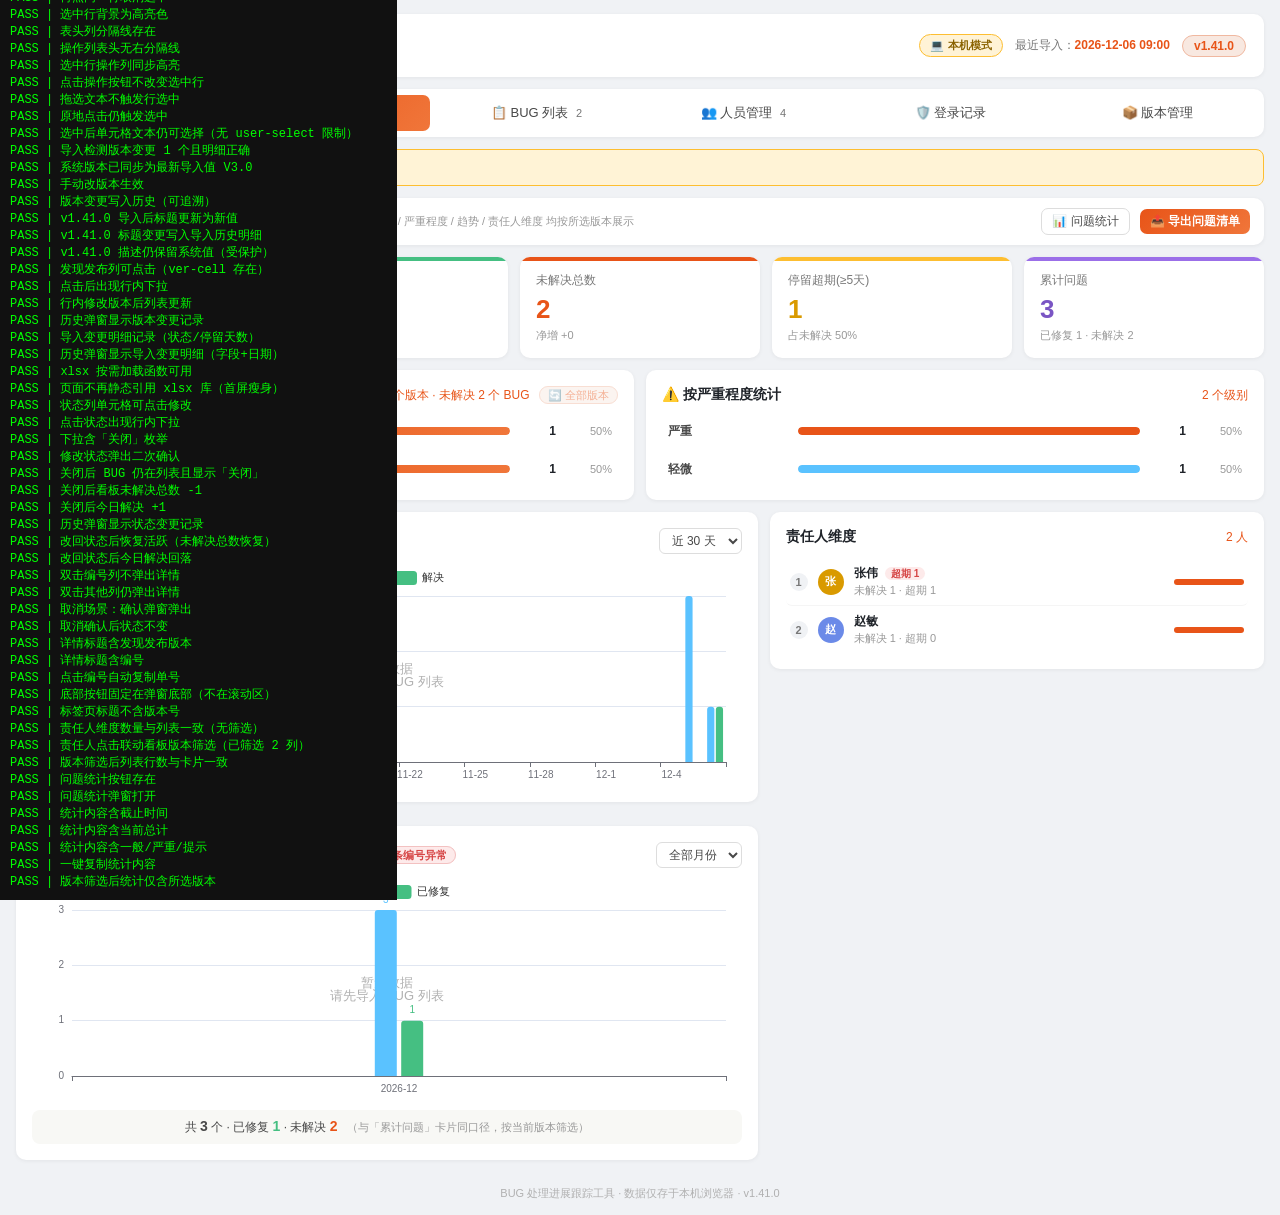
==== bug-tracker/test/ui.smoke.html @ 25b1f003 "feat: add bug-tracker - BUG 处理进展跟踪系统 v1.41.0（服务端存储+多账号登录+版本管理/回滚）" ====
<!DOCTYPE html>
<html lang="zh-CN">
<head>
<meta charset="UTF-8">
<meta name="viewport" content="width=device-width, initial-scale=1.0">
<meta http-equiv="Cache-Control" content="no-cache, no-store, must-revalidate">
<meta http-equiv="Pragma" content="no-cache">
<meta http-equiv="Expires" content="0">
<title>BUG 处理进展跟踪</title>
<link rel="stylesheet" href="../css/style.css?v=1340">
</head>
<body>
<div class="app">

  <!-- 顶栏 -->
  <header class="topbar">
    <div class="logo">
      <div class="logo-badge">🐞</div>
      <div>
        <h1>BUG 处理进展跟踪</h1>
        <div class="sub">每日快照 · 新增 / 解决 / 责任人追踪</div>
      </div>
    </div>
    <div class="top-right">
      <span class="user-tag" id="userTag" title="点击切换账号" style="display:none">👤</span>
      <span class="sync-badge local" id="syncBadge" title="数据同步状态">💻 同步中…</span>
      <span class="last-import" id="lastImportInfo">尚未导入数据</span>
      <span class="version-tag" id="versionTag" title="查看更新日志">v1.0.0</span>
    </div>
  </header>

  <!-- 导航 -->
  <nav class="nav" id="nav">
    <div class="nav-item" data-view="import">📥 导入 BUG</div>
    <div class="nav-item active" data-view="dashboard">📊 每日看板</div>
    <div class="nav-item" data-view="list">📋 BUG 列表 <span class="cnt" id="navListCnt">0</span></div>
    <div class="nav-item" data-view="people">👥 人员管理 <span class="cnt" id="navPeopleCnt">0</span></div>
    <div class="nav-item" data-view="loginrecords">🛡️ 登录记录</div>
    <div class="nav-item" data-view="versions" style="display:none">📦 版本管理</div>
  </nav>

  <!-- 全局提示 -->
  <div id="globalAlert" class="global-alert hidden"></div>

  <!-- ============ 视图：导入 ============ -->
  <section class="view" id="view-import" style="display:none">
    <div class="panel">
      <h3>📥 导入 BUG 列表 <span class="hint">支持 .xlsx / .xls / .csv（自动识别编码与列名）</span></h3>
      <div class="dropzone" id="dropzone">
        <div class="big">⬆️</div>
        <div><b>拖拽文件到这里</b> 或 <span class="btn-link" id="pickFile">点击选择文件</span></div>
        <div class="dz-sub">每次导入 = 一次快照，自动对比上次：新增 / 解决 / 重新激活 / 责任人变更</div>
        <input type="file" id="fileInput" accept=".xlsx,.xls,.csv" style="display:none">
      </div>

      <div id="importPreview" class="hidden">
        <div class="panel-inner">
          <h4>字段映射确认 <span class="hint" id="fileMeta"></span></h4>
          <table class="map-table" id="mapTable"></table>
          <div class="preview-actions">
            <button class="btn btn-primary" id="btnConfirmImport">✅ 确认导入</button>
            <button class="btn btn-plain" id="btnCancelImport">取消</button>
          </div>
        </div>
      </div>

      <div id="importResult" class="hidden"></div>
    </div>

    <div class="panel">
      <h3>💾 数据备份 <span class="hint">数据存于浏览器本地，请定期备份</span></h3>
      <div class="backup-row">
        <button class="btn btn-primary" id="btnExportBackup">导出完整备份 (.xlsx)</button>
        <button class="btn" id="btnImportBackup">从备份恢复</button>
        <input type="file" id="backupInput" accept=".xlsx,.xls,.csv" style="display:none">
        <button class="btn btn-plain" id="btnExportCsv">导出当前列表 (.csv)</button>
        <button class="btn btn-danger" id="btnClearData">🗑️ 数据清零</button>
      </div>
      <div class="backup-tip">完整备份包含：BUG 列表（含系统字段）/ 责任人变更历史 / 人员名单 / 每日快照记录。恢复会覆盖当前数据（自动先备份当前数据）。</div>
      <div class="backup-tip" style="color:#b33a3a">数据清零：清空全部 BUG 记录 / 变更历史 / 快照记录（保留人员名单与原始负责人名单），清空前自动导出备份。</div>
    </div>
  </section>

  <!-- ============ 视图：看板 ============ -->
  <section class="view" id="view-dashboard">
    <div id="noImportBanner" class="no-import hidden">⚠️ 尚未导入任何 BUG 列表，请先到「导入 BUG」上传数据。</div>
    <div id="staleBanner" class="no-import hidden"></div>

    <div class="version-filter-bar">
      <span class="vfb-label">📦 版本筛选：</span>
      <div class="vfb-multisel" id="verMultiWrap">
        <button class="vfb-btn" id="btnVerMulti">全部版本 ▾</button>
        <div class="vfb-pop hidden" id="verMultiPop">
          <div class="vfb-pop-list" id="verMultiList"></div>
          <div class="vfb-pop-actions">
            <button class="btn btn-plain btn-sm" id="btnVerClear">清空</button>
            <button class="btn btn-primary btn-sm" id="btnVerApply">确定</button>
          </div>
        </div>
      </div>
      <span class="vfb-hint">支持多选版本，统计卡 / 严重程度 / 趋势 / 责任人维度 均按所选版本展示</span>
      <button class="btn btn-sm" id="btnStatsModal" style="margin-left:auto">📊 问题统计</button>
      <button class="btn btn-primary btn-sm" id="btnExportBugList">📤 导出问题清单</button>
    </div>

    <div class="cards" id="statCards"></div>

    <div class="stats-grid">
      <div class="panel">
        <h3>📦 按发现发布统计 <span class="tools"><span id="verTotal"></span> <span id="btnShowAllVers" class="all-vers-link" title="恢复全部版本数据">🔄 全部版本</span></span></h3>
        <div class="stat-list" id="verStats"></div>
      </div>
      <div class="panel">
        <h3>⚠️ 按严重程度统计 <span class="tools" id="sevTotal"></span></h3>
        <div class="stat-list" id="sevStats"></div>
      </div>
    </div>

    <div class="main">
      <div class="main-left">
        <div class="panel">
          <h3>新增 / 解决趋势
            <span class="trend-controls">
              <select id="trendDays">
                <option value="7">近 7 天</option>
                <option value="14">近 14 天</option>
                <option value="30">近 30 天</option>
                <option value="60">近 60 天</option>
                <option value="90">近 90 天</option>
              </select>
            </span>
          </h3>
          <div id="trendChart" class="chart"></div>
        </div>
        <div class="panel">
          <h3>📅 按月统计（建单）
            <span class="tools"><span id="abnormalTag" class="abnormal-tag hidden" title="点击查看编号异常明细">⚠️ <span id="abnormalCount">0</span> 条编号异常</span></span>
            <span class="trend-controls">
              <select id="monthFilter" title="按建单月份筛选（编号日期归月）">
                <option value="all">全部月份</option>
              </select>
            </span>
          </h3>
          <div id="monthChart" class="chart"></div>
          <div id="monthSummary" class="month-summary"></div>
        </div>
      </div>
      <div class="panel">
        <h3>责任人维度 <span class="tools" id="ownerTotal"></span></h3>
        <div id="ownerStats"></div>
      </div>
    </div>
  </section>

  <!-- ============ 视图：BUG 列表 ============ -->
  <section class="view" id="view-list" style="display:none">
    <div class="panel">
      <div class="list-toolbar">
        <div class="list-search">
          <input type="text" id="quickSearch" placeholder="🔍 快速搜索 编号/标题/描述…">
        </div>
        <div class="list-tools">
          <span class="filter-info" id="filterInfo">共 <b>0</b> 条</span>
          <button class="btn btn-plain btn-sm" id="btnTodayNew" title="只看今天首次发现的 BUG（与看板「今日新增」卡片口径一致）">🆕 今日新增</button>
          <button class="btn btn-plain btn-sm" id="btnCopyIds" title="复制当前列表全部编号（每行一个）">📋 复制编号</button>
          <button class="btn btn-plain btn-sm" id="btnExportVerOwner" title="按人员/版本维度导出（版本-姓名（条数）+ 编号）">📤 导出清单</button>
          <button class="btn btn-plain btn-sm" id="btnClearFilters" title="清除全部筛选">清除筛选</button>
          <button class="btn btn-plain btn-sm" id="btnExportFiltered">导出当前结果 (.csv)</button>
        </div>
      </div>
      <div class="table-wrap">
        <table class="data-table" id="bugTable">
          <colgroup id="bugColgroup"></colgroup>
          <thead id="bugThead"></thead>
          <tbody id="bugTbody"></tbody>
        </table>
      </div>
    </div>
  </section>

  <!-- ============ 视图：人员管理 ============ -->
  <section class="view" id="view-people" style="display:none">
    <div class="panel">
      <h3>👥 人员名单 <span class="hint">删除人员前需先改派其名下未解决 BUG</span></h3>
      <div class="people-add">
        <input type="text" id="newPersonName" placeholder="输入人员姓名">
        <button class="btn btn-primary" id="btnAddPerson">新增人员</button>
      </div>
      <div class="whitelist-box">
        <h3>🛡️ 原始负责人白名单 <span class="hint">导入保护规则适用对象</span></h3>
        <div class="wl-rule">保护规则：导入负责人为白名单成员，且与系统当前责任人不同时，<b>不更新责任人</b>（其他字段照常更新）。已分配出去的 BUG 重新导入原始名单不会覆盖已分配责任人。</div>
        <div class="wl-add">
          <input type="text" id="wlInput" placeholder="输入姓名添加到白名单，回车确认">
          <button class="btn btn-primary" id="btnAddWhitelist">添加</button>
        </div>
        <div class="wl-tags" id="whitelistTags"></div>
        <div class="wl-foot">
          <span class="count" id="whitelistCount">共 0 人</span>
          <span class="reset" id="btnResetWhitelist">↺ 恢复默认名单</span>
        </div>
      </div>
      <table class="data-table" id="peopleTable">
        <thead><tr><th>姓名</th><th>名下未解决</th><th>名下超期</th><th>操作</th></tr></thead>
        <tbody id="peopleTbody"></tbody>
      </table>
    </div>
  </section>

  <!-- ============ 视图：登录记录 ============ -->
  <section class="view" id="view-loginrecords" style="display:none">
    <div class="panel">
      <h3>🛡️ 登录记录 <span class="hint">记录每次登录的 IP / 设备 / 浏览器 / 账号 / 结果（最多保留 5000 条）</span></h3>
      <div class="list-toolbar">
        <div class="list-search">
          <input type="text" id="loginSearch" placeholder="🔍 搜索 IP / 账号 / 设备…">
        </div>
        <div class="list-tools">
          <span class="filter-info" id="loginInfo">共 <b>0</b> 条</span>
          <button class="btn btn-plain btn-sm" id="btnRefreshLogin">刷新</button>
        </div>
      </div>
      <div class="table-wrap">
        <table class="data-table" id="loginTable">
          <thead><tr>
            <th>时间</th><th>IP 地址</th><th>设备</th><th>浏览器</th><th>账号</th><th>结果</th><th>User-Agent</th>
          </tr></thead>
          <tbody id="loginTbody"></tbody>
        </table>
      </div>
    </div>
  </section>

  <!-- ============ 视图：版本管理（仅管理员可见） ============ -->
  <section class="view" id="view-versions" style="display:none">
    <div class="panel">
      <h3>📦 版本管理 <span class="hint">自动备份最近 7 天 · 管理员一键回滚（二次确认）</span></h3>
      <div id="backupList"></div>
    </div>
  </section>

  <div class="footer">BUG 处理进展跟踪工具 · 数据仅存于本机浏览器 · <span id="footerVersion">v1.19.1</span></div>
</div>

<!-- ============ 模态框：更新日志 ============ -->
<div class="modal-mask hidden" id="changelogModal">
  <div class="modal">
    <div class="modal-head"><h3>📜 更新日志</h3><span class="modal-close" data-close="changelogModal">✕</span></div>
    <div class="modal-body" id="changelogBody"></div>
  </div>
</div>

<!-- ============ 模态框：编号异常明细（v1.40.0） ============ -->
<div class="modal-mask hidden" id="abnormalModal">
  <div class="modal">
    <div class="modal-head"><h3>⚠️ 编号异常明细</h3><span class="modal-close" data-close="abnormalModal">✕</span></div>
    <div class="modal-body" id="abnormalBody"></div>
  </div>
</div>

<!-- ============ 模态框：回滚二次确认（仅管理员） ============ -->
<div class="modal-mask hidden" id="rollbackModal">
  <div class="modal modal-sm">
    <div class="modal-head"><h3>⚠️ 确认回滚</h3><span class="modal-close" data-close="rollbackModal">✕</span></div>
    <div class="modal-body">
      <div class="restore-summary" id="rollbackTarget" style="margin-bottom:10px"></div>
      <div style="font-size:12px;color:#c0392b;background:#fdf0ef;border:1px solid #f5c6c2;border-radius:6px;padding:8px 10px;line-height:1.7">
        回滚将把系统代码恢复到此备份版本（不影响 BUG 数据）。<br>
        回滚前会自动备份当前版本，可再次回退。<br>
        <b>服务端代码需重启服务后完全生效。</b>
      </div>
      <div id="rollbackStatus" style="font-size:12px;margin:10px 0;color:#484848"></div>
      <div class="form-actions">
        <button class="btn btn-primary" id="btnRollbackOk">确认回滚</button>
        <button class="btn btn-plain" id="btnRollbackCancel">取消</button>
      </div>
    </div>
  </div>
</div>

<!-- ============ 模态框：改派 ============ -->
<div class="modal-mask hidden" id="reassignModal">
  <div class="modal modal-sm">
    <div class="modal-head"><h3>🔄 改派责任人</h3><span class="modal-close" data-close="reassignModal">✕</span></div>
    <div class="modal-body">
      <div class="form-row"><label>BUG 编号</label><div id="reassignId" class="form-static"></div></div>
      <div class="form-row"><label>当前责任人</label><div id="reassignCur" class="form-static"></div></div>
      <div class="form-row"><label>改派给</label>
        <input type="text" id="reassignSearch" class="form-search" placeholder="🔍 输入姓名快速查找…">
        <select id="reassignTarget" size="6"></select>
      </div>
      <div class="form-actions">
        <button class="btn btn-primary" id="btnReassignOk">确认改派</button>
        <button class="btn btn-plain" data-close="reassignModal">取消</button>
      </div>
    </div>
  </div>
</div>

<!-- ============ 模态框：变更历史 ============ -->
<div class="modal-mask hidden" id="historyModal">
  <div class="modal">
    <div class="modal-head"><h3>🕘 责任人变更历史</h3><span class="modal-close" data-close="historyModal">✕</span></div>
    <div class="modal-body" id="historyBody"></div>
  </div>
</div>

<!-- ============ 模态框：恢复备份确认 ============ -->
<div class="modal-mask hidden" id="restoreModal">
  <div class="modal modal-sm">
    <div class="modal-head"><h3>⚠️ 确认恢复备份</h3><span class="modal-close" data-close="restoreModal">✕</span></div>
    <div class="modal-body">
      <div id="restoreSummary" class="restore-summary"></div>
      <div class="restore-warn">恢复将<strong>覆盖当前全部数据</strong>。恢复前系统会自动备份当前数据（下载 .xlsx 文件），请妥善保存。</div>
      <div class="form-actions">
        <button class="btn btn-danger" id="btnRestoreOk">确认恢复</button>
        <button class="btn btn-plain" data-close="restoreModal">取消</button>
      </div>
    </div>
  </div>
</div>

<!-- ============ 模态框：数据清零确认 ============ -->
<div class="modal-mask hidden" id="clearModal">
  <div class="modal modal-sm">
    <div class="modal-head"><h3>🗑️ 确认数据清零</h3><span class="modal-close" data-close="clearModal">✕</span></div>
    <div class="modal-body">
      <div id="clearSummary" class="restore-summary"></div>
      <div class="restore-warn">此操作将<strong>永久删除</strong>以上全部业务数据，无法撤销。清空前系统会自动导出备份（.xlsx 文件），请妥善保存。</div>
      <div style="margin:12px 0 4px;font-size:12px;color:#484848">请输入 <b style="color:#e85418">确认</b> 后点击「确认清零」：</div>
      <input type="text" id="clearConfirmInput" placeholder="输入：确认" autocomplete="off" style="width:100%;padding:8px 10px;border:1px solid #ddd;border-radius:6px;font-size:13px;box-sizing:border-box;outline:none">
      <div class="form-actions">
        <button class="btn btn-danger" id="btnClearOk" disabled>确认清零</button>
        <button class="btn btn-plain" data-close="clearModal">取消</button>
      </div>
    </div>
  </div>
</div>

<!-- ============ 模态框：备注 ============ -->
<div class="modal-mask hidden" id="noteModal">
  <div class="modal modal-sm">
    <div class="modal-head"><h3>💬 BUG 备注</h3><span class="modal-close" data-close="noteModal">✕</span></div>
    <div class="modal-body">
      <div class="form-row"><label>BUG 编号</label><div id="noteId" class="form-static"></div></div>
      <div class="form-row"><label>标题</label><div id="noteTitle" class="form-static note-title-full"></div></div>
      <div class="form-row"><label>备注说明（处理进展，导入不覆盖）</label>
        <textarea id="noteText" rows="4" placeholder="填写该 BUG 的最新处理进展说明…"></textarea>
      </div>
      <div id="noteMeta" class="note-meta"></div>
      <div class="form-actions">
        <button class="btn btn-primary" id="btnNoteOk">保存备注</button>
        <button class="btn btn-plain" data-close="noteModal">取消</button>
      </div>
    </div>
  </div>
</div>

<!-- ============ 模态框：BUG 详情（双击行） ============ -->
<div class="modal-mask hidden" id="detailModal">
  <div class="modal modal-lg">
    <div class="modal-head"><h3>🐞 BUG 详细信息 <span class="dt-modal-ver" id="dtModalVer"></span><span class="dt-modal-id" id="dtModalId" title="点击复制编号"></span></h3><span class="modal-close" data-close="detailModal">✕</span></div>
    <div class="detail-head">
      <div class="detail-title" id="dtTitle"></div>
    </div>
    <div class="modal-body">
      <div class="detail-grid" id="dtGrid"></div>
      <div class="detail-section">
        <div class="detail-sec-title">💬 备注</div>
        <div id="dtNote"></div>
      </div>
    </div>
    <div class="detail-actions">
      <button class="btn btn-primary btn-sm" id="dtBtnReassign">⇄ 改派</button>
      <button class="btn btn-sm" id="dtBtnNote">💬 备注</button>
      <button class="btn btn-sm" id="dtBtnHistory">🕘 历史</button>
      <button class="btn btn-danger btn-sm" id="dtBtnDelete">🗑 删除</button>
    </div>
  </div>
</div>

<!-- ============ 模态框：通用确认（替代原生 confirm，兼容内嵌浏览器） ============ -->
<div class="modal-mask hidden" id="confirmModal">
  <div class="modal modal-sm">
    <div class="modal-head"><h3>⚠️ 确认操作</h3><span class="modal-close" data-close="confirmModal">✕</span></div>
    <div class="modal-body">
      <div id="confirmMsg" style="font-size:13px;color:#1f2329;line-height:1.7"></div>
      <div class="form-actions">
        <button class="btn btn-plain" id="btnConfirmCancel">取消</button>
        <button class="btn btn-primary" id="btnConfirmOk">确定</button>
      </div>
    </div>
  </div>
</div>

<!-- ============ 模态框：问题统计 ============ -->
<div class="modal-mask hidden" id="statsModal">
  <div class="modal modal-lg">
    <div class="modal-head"><h3>📊 问题统计</h3><span class="modal-close" data-close="statsModal">✕</span></div>
    <div class="modal-body">
      <div style="font-size:12px;color:#787878;margin-bottom:8px">按看板所选版本统计（未选=全部版本）· 统计范围为当前未解决问题</div>
      <pre id="statsText" style="white-space:pre-wrap;font-family:inherit;font-size:13px;line-height:1.8;background:#fcf8f0;border:1px solid #f0e8dc;border-radius:8px;padding:12px 14px;margin:0 0 12px;color:#1f2329"></pre>
      <div style="display:flex;justify-content:flex-end;gap:8px">
        <button class="btn btn-primary btn-sm" id="btnStatsCopy">📋 一键复制</button>
      </div>
    </div>
  </div>
</div>

<!-- ============ 模态框：删除 BUG ============ -->
<div class="modal-mask hidden" id="deleteModal">
  <div class="modal modal-sm">
    <div class="modal-head"><h3>🗑️ 删除 BUG</h3><span class="modal-close" data-close="deleteModal">✕</span></div>
    <div class="modal-body">
      <div class="form-row"><label>BUG 编号</label><div id="delId" class="form-static"></div></div>
      <div class="form-row"><label>标题</label><div id="delTitle" class="form-static note-title-full"></div></div>
      <div class="form-row"><label>当前责任人</label><div id="delOwner" class="form-static"></div></div>
      <div class="form-row"><label>删除原因 <span style="color:#e85418">*</span>（必填，记录在变更历史中）</label>
        <textarea id="delReason" rows="3" placeholder="如：非本团队问题 / 重复单 / 误导入…"></textarea>
      </div>
      <div class="restore-warn">删除后该 BUG 从列表与所有看板统计中<strong>同步移除</strong>，可通过「历史」查看删除记录，<strong>不可恢复</strong>。</div>
      <div class="form-actions">
        <button class="btn btn-danger" id="btnDeleteOk">确认删除</button>
        <button class="btn btn-plain" data-close="deleteModal">取消</button>
      </div>
    </div>
  </div>
</div>

<!-- ============ 模态框：导出维度选择 ============ -->
<div class="modal-mask hidden" id="exportDimModal">
  <div class="modal modal-sm">
    <div class="modal-head"><h3>📤 导出问题清单</h3><span class="modal-close" data-close="exportDimModal">✕</span></div>
    <div class="modal-body">
      <div style="font-size:12px;color:#787878;margin-bottom:12px">选择导出维度，文件格式：<code>版本号-姓名（条数）</code> + 编号列表</div>
      <div class="dim-options">
        <div class="dim-option" id="btnExportDimOwner">
          <div class="dim-icon">👤</div>
          <div><b>按人员维度</b><div class="dim-sub">按责任人聚合，组内按版本排列</div></div>
        </div>
        <div class="dim-option" id="btnExportDimVersion">
          <div class="dim-icon">📦</div>
          <div><b>按版本维度</b><div class="dim-sub">按发现发布聚合，组内按姓名排列</div></div>
        </div>
      </div>
      <div class="form-actions">
        <button class="btn btn-plain" data-close="exportDimModal">取消</button>
      </div>
    </div>
  </div>
</div>

<!-- 列筛选弹层 -->
<div class="filter-pop hidden" id="filterPop"></div>

<script src="../vendor/echarts.min.js"></script>
<script src="../js/engine.js?v=1340"></script>
<script src="../js/storage.js?v=1340"></script>
<script src="../js/parser.js?v=1340"></script>
<script src="../js/app.js?v=1340"></script>

<script>
const E = window.BugEngine, S = window.BugStorage;
const state = E.emptyState('1.0.0');
const mk = (o) => Object.assign({
  '编号':'','标题':'t','描述':'','状态':'新建','发现发布':'V1.0','分析原因':'',
  '停留天数':'0','严重程度':'一般','当前责任人':'张伟','最近修改时间':'','创建人':'',
  '退回原因':'','激活原因':'','最近更新人':''
}, o);
// 预置数据用动态日期（v1.35.1 起「今日新增/解决」按运行当天统计，写死日期会导致冒烟过期失败）：
// 昨天导入基线 → 今天导入一次（新增 B4、解决 B2），今日累计 = 本次导入结果
const D = new Date();
const today = D.getFullYear() + '-' + String(D.getMonth() + 1).padStart(2, '0') + '-' + String(D.getDate()).padStart(2, '0');
const yesterday = new Date(D.getTime() - 86400000);
const yKey = yesterday.getFullYear() + '-' + String(yesterday.getMonth() + 1).padStart(2, '0') + '-' + String(yesterday.getDate()).padStart(2, '0');
E.applyImport(state, [
  mk({'编号':'B1','标题':'登录失败','描述':'这是一段超长的描述内容，用于验证鼠标悬停时能否完整显示全部描述信息，超过一定长度后应该被省略号截断显示','状态':'新建','发现发布':'V1.0','严重程度':'严重','停留天数':'6','当前责任人':'张伟'}),
  mk({'编号':'B2','标题':'导出乱码','状态':'处理中','发现发布':'V1.0','严重程度':'一般','停留天数':'2','当前责任人':'李娜'}),
  mk({'编号':'B3','标题':'支付超时','状态':'新建','发现发布':'V2.0','严重程度':'严重','停留天数':'9','当前责任人':'张伟'})
], yKey + 'T09:00:00');
E.applyImport(state, [
  mk({'编号':'B1','标题':'登录失败','描述':'这是一段超长的描述内容，用于验证鼠标悬停时能否完整显示全部描述信息，超过一定长度后应该被省略号截断显示','状态':'处理中','发现发布':'V1.0','严重程度':'严重','停留天数':'7','当前责任人':'王强'}),
  mk({'编号':'B3','标题':'支付超时','状态':'处理中','发现发布':'V2.0','严重程度':'严重','停留天数':'10','当前责任人':'张伟'}),
  mk({'编号':'B4','标题':'新BUG-按钮无效','状态':'新建','发现发布':'V2.0','严重程度':'轻微','停留天数':'0','当前责任人':'赵敏'})
], today + 'T09:00:00');
localStorage.setItem(S.STATE_KEY, JSON.stringify(state));
localStorage.setItem(S.META_KEY, JSON.stringify({}));
localStorage.setItem('bugtracker:role', 'admin');  // 冒烟默认管理员角色（导入页可见）
</script>
<script src="../js/app.js"></script>
<script>
const results = [];
function check(name, cond) { results.push((cond ? 'PASS' : 'FAIL') + ' | ' + name); }
setTimeout(() => {
  // 几何可见性辅助：元素真实渲染且占位（防 CSS 裁切/隐藏回归——textContent 查不到视觉问题）
  const vis = (el) => !!el && el.offsetWidth > 0 && el.offsetHeight > 0 && el.getBoundingClientRect().width > 0 && el.getBoundingClientRect().height > 0;
  try {
    // 0. 核心 UI 几何可见性（改动后必须保持）
    check('导航栏 6 项全部可见（admin 角色含版本管理）', document.querySelectorAll('.nav-item').length === 6 && Array.from(document.querySelectorAll('.nav-item')).every((i) => vis(i)));
    check('切换账号入口存在（顶栏 userTag）', !!document.querySelector('#userTag'));
    // 0.1 角色权限（v1.27.0 + v1.34.0）：admin 可见导入页/版本管理；user 隐藏
    check('管理员角色：导入导航可见', document.querySelector('.nav-item[data-view="import"]').style.display !== 'none' && vis(document.querySelector('.nav-item[data-view="import"]')));
    check('管理员角色：版本管理导航可见', document.querySelector('.nav-item[data-view="versions"]').style.display !== 'none' && vis(document.querySelector('.nav-item[data-view="versions"]')));
    window.__bugtrackerApplyRole('user');
    check('普通用户：导入导航隐藏', document.querySelector('.nav-item[data-view="import"]').style.display === 'none');
    check('普通用户：版本管理导航隐藏', document.querySelector('.nav-item[data-view="versions"]').style.display === 'none');
    window.__bugtrackerApplyRole('admin');
    check('切回管理员：导入导航恢复', document.querySelector('.nav-item[data-view="import"]').style.display !== 'none');
    check('统计卡片 5 张全部可见', document.querySelectorAll('#statCards .card').length === 5 && Array.from(document.querySelectorAll('#statCards .card')).every((c) => vis(c)));
    check('版本统计条全部可见', Array.from(document.querySelectorAll('#verStats .stat-item')).every((i) => vis(i)));
    check('严重程度统计全部可见', Array.from(document.querySelectorAll('#sevStats .stat-item')).every((i) => vis(i)));
    check('责任人维度全部可见', Array.from(document.querySelectorAll('#ownerStats .person-row')).every((r) => vis(r)));
    check('趋势图可见（' + (document.querySelector('#trendChart canvas') ? document.querySelector('#trendChart canvas').offsetWidth + 'x' + document.querySelector('#trendChart canvas').offsetHeight : '无canvas') + '）', vis(document.querySelector('#trendChart canvas')));
    check('导航未解决数 = 3', document.querySelector('#navListCnt').textContent.trim() === '3');
    const cards = Array.from(document.querySelectorAll('#statCards .card .value')).map(v => v.textContent.trim());
    check('今日新增 = 1', cards[0] === '1');
    check('今日解决 = 1', cards[1] === '1');
    check('未解决总数 = 3', cards[2] === '3');
    check('停留超期 = 2', cards[3] === '2');
    check('累计问题 = 4（含已解决 B2）', cards[4] === '4');
    check('累计问题 delta 已修复 1', document.querySelectorAll('#statCards .card .delta')[4].textContent.indexOf('已修复 1') !== -1);
    const verText = Array.from(document.querySelectorAll('#verStats .stat-item')).map(i => i.textContent.replace(/\s+/g,'')).join('|');
    check('版本统计 V1.0 存在', verText.indexOf('V1.0') !== -1);
    check('版本统计 V2.0=2', /V2\.0[^|]*2/.test(verText));
    // v1.27.0 口径统一：版本卡总和 = 严重程度卡总和 = 未解决总数（同源校验）
    const verSum = Array.from(document.querySelectorAll('#verStats .stat-item .num')).reduce((a, el) => a + parseInt(el.textContent, 10), 0);
    const sevSum = Array.from(document.querySelectorAll('#sevStats .stat-item .num')).reduce((a, el) => a + parseInt(el.textContent, 10), 0);
    const activeCnt = parseInt(document.querySelectorAll('#statCards .card .value')[2].textContent.trim(), 10);
    check('版本卡总和 = 严重程度卡总和', verSum === sevSum);
    check('版本卡总和 = 未解决总数', verSum === activeCnt);
    check('严重程度 2 项(严重/轻微)', document.querySelectorAll('#sevStats .stat-item').length === 2);
    check('责任人维度 3 人', document.querySelectorAll('#ownerStats .person-row').length === 3);
    check('趋势图 canvas 渲染', !!document.querySelector('#trendChart canvas'));
    document.querySelector('.nav-item[data-view="list"]').click();
    check('列表显示 3 行', document.querySelectorAll('#bugTbody tr').length === 3);
    check('列表行含上次责任人(王强)', document.querySelector('#bugTbody tr').textContent.indexOf('王强') !== -1);
    // v1.36.1：今日新增快捷筛选（今天导入新增的 B4，firstSeenAt=今天）
    const tnBtn = document.querySelector('#btnTodayNew');
    check('今日新增按钮存在', !!tnBtn);
    tnBtn.click();
    check('今日新增筛选 = 1 条（B4）', document.querySelector('#filterInfo b').textContent.trim() === '1');
    check('今日新增按钮高亮', tnBtn.classList.contains('has-filter'));
    tnBtn.click();
    check('取消今日新增筛选恢复 3 条', document.querySelector('#filterInfo b').textContent.trim() === '3');
    document.querySelector('#bugThead .f-icon[data-col="严重程度"]').click();
    const pop = document.querySelector('#filterPop');
    check('筛选弹层可见', vis(pop));
    // v1.41.0：枚举多选支持全选/清空
    check('全选按钮存在', !!document.querySelector('#fpSelAll'));
    check('清空按钮存在', !!document.querySelector('#fpSelNone'));
    document.querySelector('#fpSelAll').click();
    check('点击全选 → 全部勾选', document.querySelectorAll('#filterPop .filter-opts input:checked').length === document.querySelectorAll('#filterPop .filter-opts input').length);
    document.querySelector('#fpOk').click();
    check('全选确定 → 该列不过滤（3 行）', document.querySelectorAll('#bugTbody tr').length === 3);
    check('全选后无冗余筛选提示', document.querySelector('#btnClearFilters').textContent === '清除筛选');
    document.querySelector('#bugThead .f-icon[data-col="严重程度"]').click();
    const cbPre = Array.from(pop.querySelectorAll('input[type=checkbox]')).find(i => i.value === '严重');
    if (cbPre) cbPre.checked = true;
    document.querySelector('#fpSelNone').click();
    check('勾选后点清空 → 全部取消', document.querySelectorAll('#filterPop .filter-opts input:checked').length === 0);
    document.querySelector('#fpOk').click();
    check('清空确定 → 该列不过滤（3 行）', document.querySelectorAll('#bugTbody tr').length === 3);
    document.querySelector('#bugThead .f-icon[data-col="严重程度"]').click();
    const cb = Array.from(pop.querySelectorAll('input[type=checkbox]')).find(i => i.value === '严重');
    if (cb) { cb.checked = true; document.querySelector('#fpOk').click(); }
    check('筛选严重 → 2 行', document.querySelectorAll('#bugTbody tr').length === 2);
    check('清除筛选按钮高亮+显示列数', document.querySelector('#btnClearFilters').classList.contains('has-filter') && document.querySelector('#btnClearFilters').textContent === '清除筛选(1)');
    check('筛选弹层含清除全部按钮', !!document.querySelector('#fpClearAll'));
    // 弹层「清除全部」：再筛一列后一键全清
    document.querySelector('#bugThead .f-icon[data-col="当前责任人"]').click();
    const cb2 = Array.from(document.querySelectorAll('#filterPop input[type=checkbox]')).find(i => i.value === '张伟');
    if (cb2) { cb2.checked = true; document.querySelector('#fpOk').click(); }
    check('两列筛选后 1 行（B1 责任人已被导入改为王强）', document.querySelectorAll('#bugTbody tr').length === 1);
    check('清除筛选按钮显示(2)', document.querySelector('#btnClearFilters').textContent === '清除筛选(2)');
    document.querySelector('#bugThead .f-icon[data-col="严重程度"]').click();
    document.querySelector('#fpClearAll').click();
    check('弹层清除全部 → 恢复 3 行', document.querySelectorAll('#bugTbody tr').length === 3);
    document.querySelector('#btnClearFilters').click();
    check('清除筛选 → 3 行', document.querySelectorAll('#bugTbody tr').length === 3);
    // 复制编号整列
    let copiedText = '';
    try {
      Object.defineProperty(navigator, 'clipboard', {
        value: { writeText: (t) => { copiedText = t; return Promise.resolve(); } },
        configurable: true
      });
    } catch (e) {
      navigator.clipboard = { writeText: (t) => { copiedText = t; return Promise.resolve(); } };
    }
    document.querySelector('#btnCopyIds').click();
    check('复制编号整列 3 个（每行一个）', copiedText.split('\n').length === 3 && copiedText.indexOf('B1') !== -1 && copiedText.indexOf('B3') !== -1);
    document.querySelector('.nav-item[data-view="people"]').click();
    check('人员名单 4 人', document.querySelectorAll('#peopleTbody tr').length === 4);
    check('人员表可见', vis(document.querySelector('#peopleTable')));
    check('白名单标签可见', Array.from(document.querySelectorAll('#whitelistTags .wl-tag')).every((t) => vis(t)));
    // 白名单管理（v1.15.0）
    check('白名单默认 5 人', document.querySelectorAll('#whitelistTags .wl-tag').length === 5);
    check('白名单含唐朝汉', document.querySelector('#whitelistTags').textContent.indexOf('唐朝汉') !== -1);
    const wlInput = document.querySelector('#wlInput');
    wlInput.value = '测试人';
    document.querySelector('#btnAddWhitelist').click();
    check('添加白名单后 6 人', document.querySelectorAll('#whitelistTags .wl-tag').length === 6);
    const testTag = Array.from(document.querySelectorAll('#whitelistTags .x')).find(el => decodeURIComponent(el.dataset.wl) === '测试人');
    check('新成员标签可移出', !!testTag);
    if (testTag) testTag.click();
    check('移出后恢复 5 人', document.querySelectorAll('#whitelistTags .wl-tag').length === 5);
    window.confirm = () => true;
    document.querySelector('#btnResetWhitelist').click();
    check('恢复默认后 5 人且含唐朝汉', document.querySelectorAll('#whitelistTags .wl-tag').length === 5 && document.querySelector('#whitelistTags').textContent.indexOf('唐朝汉') !== -1);
    check('版本号与页头一致', document.querySelector('#footerVersion').textContent.trim() === document.querySelector('.version-tag').textContent.trim());
    // 13. 趋势天数选择器存在且可切换
    const trendSel = document.querySelector('#trendDays');
    check('趋势天数选择器存在', !!trendSel);
    check('趋势默认 7 天', trendSel.value === '7');
    trendSel.value = '30';
    trendSel.dispatchEvent(new Event('change'));
    check('切换 30 天后趋势仍渲染', !!document.querySelector('#trendChart canvas'));
    // 14. 描述列 hover 显示完整内容（title 属性）
    document.querySelector('.nav-item[data-view="list"]').click();
    document.querySelector('#btnClearFilters').click();
    const descCell = document.querySelector('#bugTbody .col-desc');
    check('描述列有悬停提示', !!descCell && descCell.getAttribute('title') !== null && descCell.getAttribute('title') !== '');
    // 15. 数据清零按钮存在 + 弹窗打开
    document.querySelector('.nav-item[data-view="import"]').click();
    check('数据清零按钮存在', !!document.querySelector('#btnClearData'));
    document.querySelector('#btnClearData').click();
    check('清零确认弹窗打开', !document.querySelector('#clearModal').classList.contains('hidden'));
    check('清零弹窗可见', vis(document.querySelector('#clearModal')));
    check('清零弹窗显示数据概况', document.querySelector('#clearSummary').textContent.indexOf('BUG 记录') !== -1);
    check('清零二次确认输入框存在', !!document.querySelector('#clearConfirmInput'));
    check('清零按钮初始禁用', document.querySelector('#btnClearOk').disabled === true);
    const ci = document.querySelector('#clearConfirmInput');
    ci.value = '确认';
    ci.dispatchEvent(new Event('input'));
    check('输入「确认」后按钮启用', document.querySelector('#btnClearOk').disabled === false);
    document.querySelector('#clearModal .modal-close').click();
    check('清零弹窗可关闭', document.querySelector('#clearModal').classList.contains('hidden'));
    // 16. 看板版本多选筛选（顶部按钮 + 弹层）
    document.querySelector('.nav-item[data-view="dashboard"]').click();
    const verBtn = document.querySelector('#btnVerMulti');
    check('版本多选按钮存在', !!verBtn);
    check('多选按钮默认显示全部版本', verBtn.textContent.indexOf('全部版本') !== -1);
    // 打开弹层验证版本列表
    verBtn.click();
    const verOpts = Array.from(document.querySelectorAll('#verMultiList input')).map(i => i.value);
    check('多选列表含 V1.0', verOpts.indexOf('V1.0') !== -1);
    check('多选列表含 V2.0', verOpts.indexOf('V2.0') !== -1);
    // 勾选 V1.0 确定 → 未解决总数 1（只有 B1）
    document.querySelectorAll('#verMultiList input').forEach(cb => { if (cb.value === 'V1.0') cb.checked = true; });
    document.querySelector('#btnVerApply').click();
    const cardsV1 = Array.from(document.querySelectorAll('#statCards .card .value')).map(v => v.textContent.trim());
    check('筛选V1.0后未解决总数=1', cardsV1[2] === '1');
    check('筛选V1.0后累计问题=2（B1+B2）', cardsV1[4] === '2');
    check('筛选V1.0后累计已修复 1', document.querySelectorAll('#statCards .card .delta')[4].textContent.indexOf('已修复 1') !== -1);
    check('筛选V1.0后严重程度只有严重(1项)', document.querySelectorAll('#sevStats .stat-item').length === 1);
    // 清空
    document.querySelector('#btnShowAllVers').click();
    const cardsAll = Array.from(document.querySelectorAll('#statCards .card .value')).map(v => v.textContent.trim());
    check('切回全部后未解决总数=3', cardsAll[2] === '3');
    // 17. 版本面板点击版本号 → 看板内多选筛选（不跳列表）
    const verItemV1 = Array.from(document.querySelectorAll('#verStats .stat-item')).find(i => i.dataset.col === 'V1.0');
    check('版本面板含 V1.0 行', !!verItemV1);
    check('全部版本为标题链接(不在列表中)', !document.querySelector('#verStats [data-col="__ALL__"]') && !!document.querySelector('#btnShowAllVers'));
    verItemV1.click();
    const cardsAfterClick = Array.from(document.querySelectorAll('#statCards .card .value')).map(v => v.textContent.trim());
    check('点击版本号后看板切换为 V1.0(未解决=1)', cardsAfterClick[2] === '1');
    check('点击版本号未跳转列表视图', document.querySelector('#view-dashboard').style.display !== 'none');
    check('选中版本行高亮', !!document.querySelector('#verStats .stat-item[data-col="V1.0"]').getAttribute('style'));
    check('全部版本链接激活', document.querySelector('#btnShowAllVers').classList.contains('active'));
    // 多选：再点 V2.0 → 未解决=2
    const verItemV2 = Array.from(document.querySelectorAll('#verStats .stat-item')).find(i => i.dataset.col === 'V2.0');
    verItemV2.click();
    const cardsMulti = Array.from(document.querySelectorAll('#statCards .card .value')).map(v => v.textContent.trim());
    check('多选 V1.0+V2.0 未解决=3', cardsMulti[2] === '3');
    check('多选后 V1.0 V2.0 均高亮', document.querySelectorAll('#verStats .stat-item[style*="outline"]').length === 2);
    check('多选按钮显示已选2个', document.querySelector('#btnVerMulti').textContent.indexOf('已选 2') !== -1);
    // 点击"全部版本"链接恢复
    document.querySelector('#btnShowAllVers').click();
    const cardsAll2 = Array.from(document.querySelectorAll('#statCards .card .value')).map(v => v.textContent.trim());
    check('点击全部版本恢复(未解决=3)', cardsAll2[2] === '3');
    // 18. 顶部多选下拉
    document.querySelector('#btnVerMulti').click();
    check('多选弹层打开', !document.querySelector('#verMultiPop').classList.contains('hidden'));
    check('多选弹层可见', vis(document.querySelector('#verMultiPop')));
    check('多选列表含全部版本', document.querySelectorAll('#verMultiList input').length >= 2);
    // 勾选 V1.0 和 V2.0 确定
    const cbs = Array.from(document.querySelectorAll('#verMultiList input'));
    cbs.forEach(cb => { if (cb.value === 'V1.0' || cb.value === 'V2.0') cb.checked = true; });
    document.querySelector('#btnVerApply').click();
    const cardsPop = Array.from(document.querySelectorAll('#statCards .card .value')).map(v => v.textContent.trim());
    check('弹层多选后未解决=3', cardsPop[2] === '3');
    document.querySelector('#btnShowAllVers').click();
    // 19. 导出问题清单按钮
    check('导出问题清单按钮存在', !!document.querySelector('#btnExportBugList'));
    // 20. 改派搜索
    document.querySelector('.nav-item[data-view="list"]').click();
    document.querySelector('#bugTbody [data-act="reassign"]').click();
    check('改派搜索框存在', !!document.querySelector('#reassignSearch'));
    check('改派弹窗可见', vis(document.querySelector('#reassignModal')));
    check('改派下拉含人员选项', document.querySelectorAll('#reassignTarget option').length >= 2);
    const searchInput = document.querySelector('#reassignSearch');
    searchInput.value = '张伟';
    searchInput.dispatchEvent(new Event('input'));
    const filteredOpts = Array.from(document.querySelectorAll('#reassignTarget option')).map(o => o.value);
    check('搜索"张伟"过滤出1人', filteredOpts.length === 1 && filteredOpts[0] === '张伟');
    searchInput.value = '不存在的人';
    searchInput.dispatchEvent(new Event('input'));
    check('搜索无结果提示', document.querySelector('#reassignTarget option').value === '');
    document.querySelector('#reassignModal .modal-close').click();
    // 21. 编号多单号筛选（活跃 BUG：B1 B3 B4）
    document.querySelector('#bugThead .f-icon[data-col="编号"]').click();
    const idsInput = document.querySelector('#fpIds');
    check('编号筛选为多单号输入框', !!idsInput);
    idsInput.value = 'B1, B4';
    document.querySelector('#fpOk').click();
    const idsRows = Array.from(document.querySelectorAll('#bugTbody tr')).map(tr => tr.textContent);
    check('多单号筛选 B1,B4 → 2 行', document.querySelectorAll('#bugTbody tr').length === 2);
    check('筛选结果含 B1', idsRows.some(r => r.indexOf('B1') !== -1));
    check('筛选结果含 B4', idsRows.some(r => r.indexOf('B4') !== -1));
    document.querySelector('#btnClearFilters').click();
    check('清除编号筛选恢复', document.querySelectorAll('#bugTbody tr').length === 3);
    // 责任人维度点击 → 跳转列表并自动筛选（v1.15.0）
    document.querySelector('.nav-item[data-view="dashboard"]').click();
    const zhangRow = Array.from(document.querySelectorAll('#ownerStats .person-row')).find(r => r.dataset.owner === encodeURIComponent('张伟'));
    check('责任人行存在', !!zhangRow);
    if (zhangRow) zhangRow.click();
    check('点击人员跳转列表并自动筛选（张伟 1 行）', document.querySelector('#view-list').style.display !== 'none' && document.querySelectorAll('#bugTbody tr').length === 1);
    check('筛选信息显示已筛选 1 列', document.querySelector('#filterInfo').textContent.indexOf('已筛选') !== -1);
    document.querySelector('#btnClearFilters').click();
    // 严重程度卡片点击 → 跳转列表筛选（v1.15.0）
    document.querySelector('.nav-item[data-view="dashboard"]').click();
    const sevItem = Array.from(document.querySelectorAll('#sevStats .stat-item')).find(el => el.querySelector('.name').textContent.trim() === '严重');
    check('严重程度项存在', !!sevItem);
    if (sevItem) sevItem.click();
    check('点击严重程度跳转列表并筛选（严重 2 行）', document.querySelector('#view-list').style.display !== 'none' && document.querySelectorAll('#bugTbody tr').length === 2);
    check('严重程度筛选信息 1 列', document.querySelector('#filterInfo').textContent.indexOf('已筛选 1 列') !== -1);
    document.querySelector('#btnClearFilters').click();
    // 22. 行操作含 备注/删除 按钮（v1.16.0）
    const ops = document.querySelector('#bugTbody tr').textContent;
    check('行操作含备注按钮', ops.indexOf('备注') !== -1);
    check('行操作含删除按钮', ops.indexOf('删除') !== -1);
    // 22.1 备注弹窗打开/保存/标记
    const noteBtn = Array.from(document.querySelectorAll('#bugTbody [data-act="note"]'))[0];
    noteBtn.click();
    check('备注弹窗打开', !document.querySelector('#noteModal').classList.contains('hidden'));
    check('备注弹窗可见', vis(document.querySelector('#noteModal')));
    const noteInput = document.querySelector('#noteText');
    noteInput.value = '已定位根因，修复中';
    document.querySelector('#btnNoteOk').click();
    check('备注保存后弹窗关闭', document.querySelector('#noteModal').classList.contains('hidden'));
    check('列表行显示备注标记', document.querySelector('#bugTbody tr').textContent.indexOf('💬') !== -1);
    // 22.2 删除弹窗：原因必填校验 + 确认删除
    const delBtn = Array.from(document.querySelectorAll('#bugTbody [data-act="delete"]'))[0];
    delBtn.click();
    check('删除弹窗打开', !document.querySelector('#deleteModal').classList.contains('hidden'));
    check('删除弹窗可见', vis(document.querySelector('#deleteModal')));
    document.querySelector('#btnDeleteOk').click();
    check('空原因删除被拦截', !document.querySelector('#deleteModal').classList.contains('hidden'));
    document.querySelector('#delReason').value = '非本团队问题';
    document.querySelector('#btnDeleteOk').click();
    check('删除后弹窗关闭', document.querySelector('#deleteModal').classList.contains('hidden'));
    check('删除后行数减少', document.querySelectorAll('#bugTbody tr').length === 2);
    // 22.3 历史弹窗显示删除记录
    const hisBtn = Array.from(document.querySelectorAll('#bugTbody [data-act="history"]'))[0];
    hisBtn.click();
    check('历史弹窗打开', !document.querySelector('#historyModal').classList.contains('hidden'));
    check('历史弹窗可见', vis(document.querySelector('#historyModal')));
    check('历史弹窗显示导入更新记录（v1.27.0 字段明细）', document.querySelector('#historyBody').textContent.indexOf('导入更新') !== -1);
    document.querySelector('#historyModal .modal-close').click();
    // 23. BUG 表列宽拖拽（v1.27.0）
    document.querySelector('.nav-item[data-view="list"]').click();
    document.querySelector('#btnClearFilters').click();
    check('colgroup 列数 = 15（14 字段 + 操作列）', document.querySelectorAll('#bugColgroup col').length === 15);
    check('列宽拖拽手柄数量 = 14', document.querySelectorAll('#bugThead .th-resizer').length === 14);
    check('列顺序：编号后紧跟严重程度、当前责任人', document.querySelectorAll('#bugThead th')[2].textContent.indexOf('编号') !== -1 && document.querySelectorAll('#bugThead th')[3].textContent.indexOf('严重程度') !== -1 && document.querySelectorAll('#bugThead th')[4].textContent.indexOf('当前责任人') !== -1);
    check('默认无固定列宽（auto 布局）', document.querySelectorAll('#bugColgroup col')[2].style.width === '');
    check('操作列按钮全部可见', Array.from(document.querySelectorAll('#bugTbody tr:first-child td:last-child .op-link')).every(el => el.offsetWidth > 0 && el.offsetHeight > 0));
    check('操作列按钮数量 = 4', document.querySelectorAll('#bugTbody tr:first-child td:last-child .op-link').length === 4);
    const wrapRect0 = document.querySelector('.table-wrap').getBoundingClientRect();
    const opThRect0 = document.querySelector('#bugThead th:last-child').getBoundingClientRect();
    check('操作列表头在可视区域内', opThRect0.right <= wrapRect0.right + 1);
    // 模拟拖拽：编号列 +80px
    const rz = document.querySelector('#bugThead .th-resizer[data-col="编号"]');
    const rzRect = rz.getBoundingClientRect();
    const wBefore = Math.round(rz.parentElement.getBoundingClientRect().width);
    const startX = rzRect.left + rzRect.width / 2;
    rz.dispatchEvent(new MouseEvent('mousedown', { clientX: startX, bubbles: true, cancelable: true }));
    document.dispatchEvent(new MouseEvent('mousemove', { clientX: startX + 80, bubbles: true, cancelable: true }));
    document.dispatchEvent(new MouseEvent('mouseup', { clientX: startX + 80, bubbles: true, cancelable: true }));
    const wAfter = parseInt(document.querySelectorAll('#bugColgroup col')[2].style.width, 10);
    check('拖拽后编号列宽增加约80px', wAfter >= wBefore + 70 && wAfter <= wBefore + 90);
    const savedW = JSON.parse(localStorage.getItem('bugtracker:colwidths') || '{}');
    check('列宽已持久化 localStorage（saved=' + savedW['编号'] + ' after=' + wAfter + '）', Math.abs(savedW['编号'] - wAfter) <= 3);
    // 重渲染（切走再切回）宽度保持
    document.querySelector('.nav-item[data-view="dashboard"]').click();
    document.querySelector('.nav-item[data-view="list"]').click();
    check('重渲染后编号列宽保持已保存值', document.querySelectorAll('#bugColgroup col')[2].style.width === savedW['编号'] + 'px');
    check('拖拽后操作列按钮仍全部可见', Array.from(document.querySelectorAll('#bugTbody tr:first-child td:last-child .op-link')).every(el => el.offsetWidth > 0 && el.offsetHeight > 0));
    // 手柄点击不冒泡到 th（防止触发责任人列排序）
    const sortTh = document.querySelector('#bugThead th[data-sort]');
    let thClicked = false;
    sortTh.addEventListener('click', () => { thClicked = true; });
    const rzSort = sortTh.querySelector('.th-resizer');
    rzSort.dispatchEvent(new MouseEvent('click', { bubbles: true, cancelable: true }));
    check('手柄点击不触发表头排序', thClicked === false);
    const sortMarkBefore = sortTh.querySelector('.sort-mark').textContent;
    check('责任人列排序标记未变化', sortMarkBefore === ' ⇅');
    // 24. 行点击选中 + 表头分隔线（v1.27.0）
    let rowsSel = document.querySelectorAll('#bugTbody tr[data-id]');
    rowsSel[0].dispatchEvent(new MouseEvent('click', { bubbles: true, cancelable: true }));
    check('点击行高亮选中', document.querySelector('#bugTbody tr.row-selected') !== null);
    rowsSel = document.querySelectorAll('#bugTbody tr[data-id]');
    rowsSel[1].dispatchEvent(new MouseEvent('click', { bubbles: true, cancelable: true }));
    const selRow1 = document.querySelector('#bugTbody tr.row-selected');
    check('点击另一行切换选中', !!selRow1 && selRow1.dataset.id === rowsSel[1].dataset.id);
    selRow1.dispatchEvent(new MouseEvent('click', { bubbles: true, cancelable: true }));
    check('再点同一行取消选中', document.querySelectorAll('#bugTbody tr.row-selected').length === 0);
    rowsSel = document.querySelectorAll('#bugTbody tr[data-id]');
    rowsSel[0].dispatchEvent(new MouseEvent('click', { bubbles: true, cancelable: true }));
    const selRow2 = document.querySelector('#bugTbody tr.row-selected');
    check('选中行背景为高亮色', getComputedStyle(selRow2.querySelector('td')).backgroundColor === 'rgb(248, 232, 224)');
    const thBorderW = parseFloat(getComputedStyle(document.querySelector('#bugThead th')).borderRightWidth);
    check('表头列分隔线存在', thBorderW > 0);
    check('操作列表头无右分隔线', parseFloat(getComputedStyle(document.querySelector('#bugThead th:last-child')).borderRightWidth) === 0);
    check('选中行操作列同步高亮', getComputedStyle(selRow2.querySelector('td:last-child')).backgroundColor === 'rgb(248, 232, 224)');
    // 行内操作按钮点击不触发选中切换
    const curSelId = selRow2.dataset.id;
    rowsSel = document.querySelectorAll('#bugTbody tr[data-id]');
    const otherRow = Array.from(rowsSel).find((x) => x.dataset.id !== curSelId);
    otherRow.querySelector('[data-act="note"]').click();
    document.querySelector('#noteModal .modal-close').click();
    check('点击操作按钮不改变选中行', document.querySelector('#bugTbody tr.row-selected') !== null && document.querySelector('#bugTbody tr.row-selected').dataset.id === curSelId);
    // 拖选文本不触发选中 + 原地点击仍选中（v1.27.0 修复：不重渲染，可正常选择单元格文本）
    let dragSel = document.querySelector('#bugTbody tr.row-selected');
    if (dragSel) { dragSel.dispatchEvent(new MouseEvent('click', { bubbles: true, cancelable: true })); }
    rowsSel = document.querySelectorAll('#bugTbody tr[data-id]');
    const dragRow = rowsSel[0];
    dragRow.dispatchEvent(new MouseEvent('mousedown', { clientX: 10, clientY: 10, bubbles: true }));
    dragRow.dispatchEvent(new MouseEvent('mousemove', { clientX: 60, clientY: 10, bubbles: true }));
    dragRow.dispatchEvent(new MouseEvent('mouseup', { clientX: 60, clientY: 10, bubbles: true }));
    dragRow.dispatchEvent(new MouseEvent('click', { clientX: 60, clientY: 10, bubbles: true, cancelable: true }));
    check('拖选文本不触发行选中', document.querySelectorAll('#bugTbody tr.row-selected').length === 0);
    dragRow.dispatchEvent(new MouseEvent('mousedown', { clientX: 10, clientY: 10, bubbles: true }));
    dragRow.dispatchEvent(new MouseEvent('mouseup', { clientX: 10, clientY: 10, bubbles: true }));
    dragRow.dispatchEvent(new MouseEvent('click', { clientX: 10, clientY: 10, bubbles: true, cancelable: true }));
    check('原地点击仍触发选中', document.querySelector('#bugTbody tr.row-selected') !== null);
    check('选中后单元格文本仍可选择（无 user-select 限制）', getComputedStyle(dragRow.querySelector('td')).userSelect !== 'none');
    // 25. 导入版本变更检测 + 手动修改版本（v1.27.0）
    const r23 = E.applyImport(state, [mk({'编号':'B1','标题':'登录失败','状态':'处理中','发现发布':'V3.0','严重程度':'严重','停留天数':'8','当前责任人':'张伟'})], '2026-08-15T09:00:00');
    check('导入检测版本变更 1 个且明细正确', r23.versionChanges.length === 1 && r23.versionChanges[0].id === 'B1' && r23.versionChanges[0].from === 'V1.0' && r23.versionChanges[0].to === 'V3.0');
    check('系统版本已同步为最新导入值 V3.0', state.bugs['B1'].fields['发现发布'] === 'V3.0');
    const r23b = E.updateVersion(state, 'B3', 'V9.0', '2026-08-15T10:00:00', '测试员');
    check('手动改版本生效', r23b.ok && state.bugs['B3'].fields['发现发布'] === 'V9.0');
    check('版本变更写入历史（可追溯）', state.history.some(h => h.id === 'B3' && h.source === 'verchange' && h.from === 'V2.0' && h.to === 'V9.0'));
    // 25.5 v1.41.0：导入同步更新标题（描述/创建人仍保留系统值，变更进导入历史明细）
    const r41 = E.applyImport(state, [mk({'编号':'B1','标题':'登录失败-已修正','描述':'原始描述','创建人':'测试组','状态':'处理中','发现发布':'V3.0','严重程度':'严重','停留天数':'9','当前责任人':'张伟'})], '2026-08-17T09:00:00');
    check('v1.41.0 导入后标题更新为新值', state.bugs['B1'].fields['标题'] === '登录失败-已修正');
    check('v1.41.0 标题变更写入导入历史明细', state.history.some(h => h.id === 'B1' && h.source === 'import' && h.changes && h.changes.some(c => c.field === '标题' && c.from === '登录失败' && c.to === '登录失败-已修正')));
    check('v1.41.0 描述仍保留系统值（受保护）', state.bugs['B1'].fields['描述'] === '这是一段超长的描述内容，用于验证鼠标悬停时能否完整显示全部描述信息，超过一定长度后应该被省略号截断显示');
    // 25.3 列表行内修改版本（UI 交互）
    document.querySelector('.nav-item[data-view="list"]').click();
    document.querySelector('#btnClearFilters').click();
    const verCell = document.querySelector('#bugTbody [data-veredit]');
    check('发现发布列可点击（ver-cell 存在）', !!verCell);
    verCell.click();
    const verSel = document.querySelector('#bugTbody .ver-select');
    check('点击后出现行内下拉', !!verSel);
    const curVal = verSel.value;
    const targetOpt = Array.from(verSel.options).find(o => o.value !== curVal && o.value !== '__custom__');
    if (targetOpt) { verSel.value = targetOpt.value; verSel.dispatchEvent(new Event('change')); }
    const newVerVal = targetOpt ? targetOpt.value : null;
    if (newVerVal) {
      check('行内修改版本后列表更新', Array.from(document.querySelectorAll('#bugTbody [data-veredit]')).some(el => el.textContent === newVerVal));
    }
    // 25.4 历史弹窗显示版本变更记录
    const hisB3 = document.querySelector('#bugTbody [data-act="history"][data-id="B3"]');
    if (hisB3) {
      hisB3.click();
      check('历史弹窗显示版本变更记录', document.querySelector('#historyBody').textContent.indexOf('版本变更') !== -1);
      document.querySelector('#historyModal .modal-close').click();
    }
    // 26. 导入字段变更明细历史（v1.27.0）
    const r26 = E.applyImport(state, [mk({'编号':'B4','标题':'新BUG-按钮无效','状态':'已解决','发现发布':'V2.0','严重程度':'轻微','停留天数':'3','当前责任人':'赵敏'})], '2026-08-16T09:00:00');
    const importRec = state.history.filter((h) => h.id === 'B4' && h.source === 'import' && h.changes).pop();
    check('导入变更明细记录（状态/停留天数）', !!importRec && importRec.changes.some((c) => c.field === '状态' && c.to === '已解决') && importRec.changes.some((c) => c.field === '停留天数' && c.to === '3'));
    // 历史弹窗显示导入变更明细（用 app.js state 中的 B3 导入更新记录验证渲染链路）
    document.querySelector('.nav-item[data-view="list"]').click();
    document.querySelector('#btnClearFilters').click();
    const hisB3b = document.querySelector('#bugTbody [data-act="history"][data-id="B3"]');
    if (hisB3b) {
      hisB3b.click();
      check('历史弹窗显示导入变更明细（字段+日期）', document.querySelector('#historyBody').textContent.indexOf('导入更新') !== -1 && document.querySelector('#historyBody').textContent.indexOf('状态') !== -1);
      document.querySelector('#historyModal .modal-close').click();
    }
    // 27. xlsx 按需加载（v1.27.0）：首屏不再静态加载 950KB SheetJS，仅导入/导出时动态加载
    check('xlsx 按需加载函数可用', typeof BugParser.ensureXlsx === 'function');
    check('页面不再静态引用 xlsx 库（首屏瘦身）', !document.querySelector('script[src*="xlsx"]'));
    // 28. 状态列手动「关闭」（v1.32.0）
    document.querySelector('.nav-item[data-view="dashboard"]').click();
    const activeBefore = parseInt(document.querySelectorAll('#statCards .card .value')[2].textContent.trim(), 10);
    const solvedBefore = parseInt(document.querySelectorAll('#statCards .card .value')[1].textContent.trim(), 10);
    // 28.1 列表状态列可点击（行内下拉）
    document.querySelector('.nav-item[data-view="list"]').click();
    document.querySelector('#btnClearFilters').click();
    const stCell = document.querySelector('#bugTbody [data-statusedit]');
    check('状态列单元格可点击修改', !!stCell);
    if (stCell) {
      stCell.click();
      const stSel = document.querySelector('#bugTbody select.ver-select');
      check('点击状态出现行内下拉', !!stSel);
      if (stSel) {
        check('下拉含「关闭」枚举', Array.from(stSel.options).some((o) => o.value === '关闭'));
        stSel.value = '关闭';
        stSel.dispatchEvent(new Event('change'));
        check('修改状态弹出二次确认', !document.querySelector('#confirmModal').classList.contains('hidden'));
        document.querySelector('#btnConfirmOk').click();
      }
    }
    // 28.2 关闭后：列表仍可见（带「关闭」标签），看板未解决总数 -1，今日解决 +1
    const closedRow = Array.from(document.querySelectorAll('#bugTbody tr')).find((tr) => tr.textContent.indexOf('关闭') !== -1);
    check('关闭后 BUG 仍在列表且显示「关闭」', !!closedRow);
    document.querySelector('.nav-item[data-view="dashboard"]').click();
    const activeAfter = parseInt(document.querySelectorAll('#statCards .card .value')[2].textContent.trim(), 10);
    check('关闭后看板未解决总数 -1', activeAfter === activeBefore - 1);
    const solvedAfter = parseInt(document.querySelectorAll('#statCards .card .value')[1].textContent.trim(), 10);
    check('关闭后今日解决 +1', solvedAfter === solvedBefore + 1);
    // 28.3 变更历史显示「状态变更」
    document.querySelector('.nav-item[data-view="list"]').click();
    const closedId = closedRow ? closedRow.dataset.id : null;
    if (closedId) {
      const hisBtn = document.querySelector('#bugTbody [data-act="history"][data-id="' + closedId + '"]');
      if (hisBtn) {
        hisBtn.click();
        check('历史弹窗显示状态变更记录', document.querySelector('#historyBody').textContent.indexOf('状态变更') !== -1 && document.querySelector('#historyBody').textContent.indexOf('关闭') !== -1);
        document.querySelector('#historyModal .modal-close').click();
      }
      // 28.4 手动改回其他状态 → 恢复活跃（看板未解决总数恢复）
      const stCell2 = document.querySelector('#bugTbody [data-statusedit="' + closedId + '"]');
      if (stCell2) {
        stCell2.click();

        const stSel2 = document.querySelector('#bugTbody select.ver-select');
        if (stSel2) {
          const reopenOpt = Array.from(stSel2.options).find((o) => o.value !== '关闭');
          if (reopenOpt) {
            stSel2.value = reopenOpt.value;
            stSel2.dispatchEvent(new Event('change'));
            document.querySelector('#btnConfirmOk').click();
          }
        }
      }
      document.querySelector('.nav-item[data-view="dashboard"]').click();
      const activeRestored = parseInt(document.querySelectorAll('#statCards .card .value')[2].textContent.trim(), 10);

      check('改回状态后恢复活跃（未解决总数恢复）', activeRestored === activeBefore);
      const solvedRestored = parseInt(document.querySelectorAll('#statCards .card .value')[1].textContent.trim(), 10);
      check('改回状态后今日解决回落', solvedRestored === solvedBefore);
    }
    // 29. 双击编号不弹详情 + 状态修改二次确认（v1.32.2）
    document.querySelector('.nav-item[data-view="list"]').click();
    document.querySelector('#btnClearFilters').click();
    const idCell = document.querySelector('#bugTbody .col-id');
    if (idCell) {
      idCell.dispatchEvent(new MouseEvent('dblclick', { bubbles: true }));
      check('双击编号列不弹出详情', document.querySelector('#detailModal').classList.contains('hidden'));
    }
    const titleCell = document.querySelector('#bugTbody .col-title');
    if (titleCell) {
      titleCell.dispatchEvent(new MouseEvent('dblclick', { bubbles: true }));
      check('双击其他列仍弹出详情', !document.querySelector('#detailModal').classList.contains('hidden'));
      document.querySelector('#detailModal .modal-close').click();
    }
    const stCell3 = document.querySelector('#bugTbody [data-statusedit]');
    const origStatus = stCell3 ? stCell3.textContent : '';
    if (stCell3) {
      stCell3.click();
      const stSel3 = document.querySelector('#bugTbody select.ver-select');
      if (stSel3) {
        const otherOpt = Array.from(stSel3.options).find((o) => o.value !== stSel3.value);
        if (otherOpt) { stSel3.value = otherOpt.value; stSel3.dispatchEvent(new Event('change')); }
      }
      check('取消场景：确认弹窗弹出', !document.querySelector('#confirmModal').classList.contains('hidden'));
      document.querySelector('#btnConfirmCancel').click();
    }
    const stCell3b = document.querySelector('#bugTbody [data-statusedit]');
    check('取消确认后状态不变', !!stCell3b && stCell3b.textContent === origStatus);
    // 30. 详情弹窗：标题含版本 + 点击编号复制 + 按钮区不随滚动（v1.32.4）
    const row30 = document.querySelector('#bugTbody tr');
    const rowVer = row30 ? row30.querySelector('[data-veredit]').textContent : '';
    if (row30) {
      row30.querySelector('.col-title').dispatchEvent(new MouseEvent('dblclick', { bubbles: true }));
      check('详情标题含发现发布版本', document.querySelector('#dtModalVer').textContent === rowVer);
      const dtIdEl = document.querySelector('#dtModalId');
      check('详情标题含编号', !!dtIdEl && dtIdEl.textContent.length > 0);
      const idText = dtIdEl.textContent;
      let copiedDetailId = '';
      try {
        Object.defineProperty(navigator, 'clipboard', {
          value: { writeText: (t) => { copiedDetailId = t; return Promise.resolve(); } },
          configurable: true
        });
      } catch (e) {
        navigator.clipboard = { writeText: (t) => { copiedDetailId = t; return Promise.resolve(); } };
      }
      dtIdEl.click();
      check('点击编号自动复制单号', copiedDetailId === idText);
      // 按钮区在滚动容器之外（.detail-actions 是 .modal 直接子级，不在 .modal-body 内）
      const actionsParent = document.querySelector('#detailModal .detail-actions').parentElement;
      check('底部按钮固定在弹窗底部（不在滚动区）', actionsParent.classList.contains('modal') && !actionsParent.classList.contains('modal-body'));
      document.querySelector('#detailModal .modal-close').click();
    }
    // 31. 标签页标题不含版本号 + 责任人维度与列表一致（v1.32.6）
    check('标签页标题不含版本号', document.title === 'BUG 处理进展跟踪');
    document.querySelector('.nav-item[data-view="dashboard"]').click();
    const ownerRow31 = document.querySelector('#ownerStats .person-row');
    if (ownerRow31) {
      const nums31 = ownerRow31.querySelector('.nums').textContent;
      const cardCnt31 = parseInt((nums31.match(/未解决 ([0-9]+)/) || [])[1] || '0', 10);
      const name31 = decodeURIComponent(ownerRow31.dataset.owner);
      ownerRow31.click();
      const listCnt31 = document.querySelectorAll('#bugTbody tr').length;
      check('责任人维度数量与列表一致（无筛选）', listCnt31 === cardCnt31);
      document.querySelector('#btnClearFilters').click();
    }
    // 开启版本筛选 V1.0 → 点张伟 → 列表联动版本筛选，行数与卡片一致
    document.querySelector('.nav-item[data-view="dashboard"]').click();
    const verItem31 = Array.from(document.querySelectorAll('#verStats .stat-item')).find((i) => i.dataset.col === 'V1.0');
    if (verItem31) {
      verItem31.click();
      const zhang31 = Array.from(document.querySelectorAll('#ownerStats .person-row')).find((r) => r.dataset.owner === encodeURIComponent('张伟'));
      if (zhang31) {
        const nums31b = zhang31.querySelector('.nums').textContent;
        const cardCnt31b = parseInt((nums31b.match(/未解决 ([0-9]+)/) || [])[1] || '0', 10);
        zhang31.click();
        check('责任人点击联动看板版本筛选（已筛选 2 列）', document.querySelector('#filterInfo').textContent.indexOf('已筛选 2 列') !== -1);
        check('版本筛选后列表行数与卡片一致', document.querySelectorAll('#bugTbody tr').length === cardCnt31b);
      }
      document.querySelector('#btnShowAllVers').click();
    }
    document.querySelector('#btnClearFilters').click();
    // 32. 问题统计弹窗（v1.33.0）
    document.querySelector('.nav-item[data-view="dashboard"]').click();
    check('问题统计按钮存在', !!document.querySelector('#btnStatsModal'));
    document.querySelector('#btnStatsModal').click();
    check('问题统计弹窗打开', !document.querySelector('#statsModal').classList.contains('hidden'));
    const statsText1 = document.querySelector('#statsText').textContent;
    check('统计内容含截止时间', /截止[0-9]+月[0-9]+日[0-9]{2}:[0-9]{2}/.test(statsText1));
    check('统计内容含当前总计', statsText1.indexOf('当前总计') !== -1);
    check('统计内容含一般/严重/提示', statsText1.indexOf('一般问题') !== -1 && statsText1.indexOf('严重问题') !== -1 && statsText1.indexOf('提示问题') !== -1);
    // 一键复制
    let copiedStats = '';
    try {
      Object.defineProperty(navigator, 'clipboard', {
        value: { writeText: (t) => { copiedStats = t; return Promise.resolve(); } },
        configurable: true
      });
    } catch (e) {
      navigator.clipboard = { writeText: (t) => { copiedStats = t; return Promise.resolve(); } };
    }
    document.querySelector('#btnStatsCopy').click();
    check('一键复制统计内容', copiedStats === statsText1);
    document.querySelector('#statsModal .modal-close').click();
    // 版本筛选联动：选 V1.0 → 弹窗内容仅含 V1.0 版本行
    const verItem32 = Array.from(document.querySelectorAll('#verStats .stat-item')).find((i) => i.dataset.col === 'V1.0');
    if (verItem32) {
      verItem32.click();
      document.querySelector('#btnStatsModal').click();
      const statsText2 = document.querySelector('#statsText').textContent;
      const v1line = statsText2.split('\n').find((l) => l.indexOf('当前总计') !== -1);
      check('版本筛选后统计仅含所选版本', v1line.indexOf('v1.0') !== -1 || v1line.indexOf('V1.0') !== -1);
      document.querySelector('#statsModal .modal-close').click();
      document.querySelector('#btnShowAllVers').click();
    }
  } catch (e) {
    results.push('EXCEPTION | ' + e.message);
  }
  document.title = results.filter(r => r.startsWith('FAIL') || r.startsWith('EXCEPTION')).length === 0 ? 'SMOKE-ALL-PASS' : 'SMOKE-FAIL';
  document.body.insertAdjacentHTML('beforeend', '<div id="smokeResults" style="position:fixed;bottom:0;left:0;background:#111;color:#0f0;padding:10px;font:12px monospace;z-index:9999;white-space:pre">' + results.join('\n') + '</div>');
}, 800);
</script>
<script>
// 截图验证辅助：URL hash 指定初始视图（#list / #view-list / #people / #import / #loginrecords）。
// DOMContentLoaded 同步切换（在 app.js init 之后立即执行，无需等待定时器）——
// headless Chrome 截图发生在 load 后，同步切换可被截图捕获。
document.addEventListener('DOMContentLoaded', () => {
  let hashView = (location.hash.replace('#', '')).replace(/^view-/, '');
  let todayNew = false;
  if (hashView.indexOf('-todaynew') !== -1) { todayNew = true; hashView = hashView.replace('-todaynew', ''); }
  const el = hashView && document.querySelector('.nav-item[data-view="' + hashView + '"]');
  if (el) {
    el.click();
    if (todayNew) { const b = document.querySelector('#btnTodayNew'); if (b) b.click(); }
  }
});
</script>
</body>
</html>
---- bug-tracker/css/style.css ----
/* ===== BUG 处理进展跟踪工具 — 样式 ===== */
* { margin:0; padding:0; box-sizing:border-box; font-family:-apple-system,"PingFang SC","Microsoft YaHei",sans-serif; }
html, body { height:100%; }
body { background:#f0f2f5; color:#1f2329; font-size:13px; }
.app { max-width:1280px; margin:0 auto; padding:14px 16px 8px; }
.hidden { display:none !important; }

/* ===== 顶栏 ===== */
.topbar { background:#fff; border-radius:10px; padding:12px 18px; display:flex; align-items:center; justify-content:space-between; box-shadow:0 1px 4px rgba(0,0,0,.06); }
.logo { display:flex; align-items:center; gap:10px; }
.logo-badge { width:38px; height:38px; border-radius:9px; background:linear-gradient(135deg,#e85418,#fdbe31); display:flex; align-items:center; justify-content:center; font-size:19px; color:#fff; flex-shrink:0; }
.logo h1 { font-size:17px; font-weight:700; }
.logo .sub { font-size:11px; color:#989898; margin-top:1px; }
.top-right { display:flex; align-items:center; gap:12px; }
.last-import { font-size:12px; color:#787878; }
.last-import b { color:#e85418; }
.version-tag { background:#f8e8e0; color:#e85418; border:1px solid #f0b8a0; font-size:12px; font-weight:600; padding:3px 11px; border-radius:20px; cursor:pointer; user-select:none; }
/* 顶栏用户标签：显示当前登录账号，点击切换账号（v1.26.0） */
.user-tag { font-size:12px; padding:3px 11px; border-radius:20px; background:#f8e8e0; color:#e85418; border:1px solid #f0b8a0; cursor:pointer; user-select:none; }
.user-tag:hover { background:#fdf6f2; box-shadow:0 0 0 1px #f0b8a0; }
.version-tag:hover { background:#fdeee7; }
.sync-badge { font-size:11px; padding:3px 10px; border-radius:20px; font-weight:600; user-select:none; }
.sync-badge.shared { background:#eafaf0; color:#1e7a46; border:1px solid #b8e6cc; }
.sync-badge.local { background:#fff3d6; color:#8a6200; border:1px solid #fdbe31; }

/* ===== 导航 ===== */
.nav { display:flex; gap:6px; margin:12px 0; background:#fff; padding:6px; border-radius:10px; box-shadow:0 1px 4px rgba(0,0,0,.06); }
.nav-item { flex:1; text-align:center; padding:9px 0; border-radius:7px; font-size:13px; color:#484848; cursor:pointer; user-select:none; transition:all .15s; }
.nav-item:hover { background:#faf5f2; }
.nav-item.active { background:linear-gradient(135deg,#e85418,#f0763a); color:#fff; font-weight:600; }
.nav-item .cnt { font-size:11px; opacity:.75; margin-left:4px; }

/* ===== 全局提示 ===== */
.global-alert { background:#fff3d6; border:1px solid #fdbe31; color:#8a6200; font-size:12px; padding:9px 14px; border-radius:8px; margin-bottom:12px; }
.global-alert.error { background:#fdeaea; border-color:#e8a0a0; color:#b33a3a; }

/* ===== 面板 ===== */
.panel { background:#fff; border-radius:10px; padding:16px; box-shadow:0 1px 4px rgba(0,0,0,.06); margin-bottom:12px; }
.panel h3 { font-size:14px; margin-bottom:12px; display:flex; align-items:center; justify-content:space-between; gap:8px; flex-wrap:wrap; }
.panel h3 .hint { font-size:11px; color:#989898; font-weight:400; }
.panel h3 .tools { font-size:12px; color:#e85418; cursor:pointer; font-weight:400; }
.panel-inner { margin-top:14px; border-top:1px dashed #e5e5e5; padding-top:12px; }
.panel-inner h4 { font-size:13px; margin-bottom:8px; }

/* ===== 按钮 ===== */
.btn { display:inline-block; padding:7px 16px; border-radius:7px; border:1px solid #ddd; background:#fff; color:#484848; font-size:13px; cursor:pointer; transition:all .15s; }
.btn:hover { border-color:#e85418; color:#e85418; }
.btn-primary { background:linear-gradient(135deg,#e85418,#f0763a); border:none; color:#fff; font-weight:600; }
.btn-primary:hover { color:#fff; opacity:.9; }
.btn-danger { background:#d64545; border:none; color:#fff; font-weight:600; }
.btn-danger:hover { color:#fff; opacity:.9; }
.btn:disabled, .btn-danger:disabled, .btn-primary:disabled { opacity:.45; cursor:not-allowed; }
.btn-plain { background:transparent; border:1px solid #ddd; color:#787878; }
.btn-plain:disabled { opacity:.45; cursor:not-allowed; }
.btn-plain.has-filter { border-color:#e85418; color:#e85418; background:#fdf6f2; font-weight:600; }
.btn-sm { padding:4px 10px; font-size:12px; }
.btn-link { color:#e85418; cursor:pointer; text-decoration:underline; }

/* ===== 导入 ===== */
.dropzone { border:2px dashed #d5d5d5; border-radius:10px; padding:34px 20px; text-align:center; color:#989898; font-size:13px; transition:all .2s; cursor:pointer; }
.dropzone:hover, .dropzone.dragover { border-color:#e85418; color:#e85418; background:#fdf6f2; }
.dropzone .big { font-size:30px; margin-bottom:6px; }
.dropzone .dz-sub { font-size:11px; margin-top:6px; color:#b0b0b0; }

.map-table { width:100%; font-size:12px; border-collapse:collapse; }
.map-table td { padding:6px 8px; border-bottom:1px solid #f5f5f5; }
.map-table select { padding:4px 8px; border:1px solid #ddd; border-radius:6px; font-size:12px; max-width:180px; }
.map-ok { color:#45bf82; font-size:11px; }
.map-warn { color:#d99a00; font-size:11px; }
.preview-actions { margin-top:12px; display:flex; gap:10px; }

.import-result { border-radius:8px; padding:14px 16px; font-size:13px; margin-top:12px; }
.import-result.ok { background:#eafaf0; border:1px solid #b8e6cc; color:#1e7a46; }
.import-result.warn { background:#fff7e6; border:1px solid #fdbe31; color:#8a6200; }
.import-result .nums { display:flex; gap:24px; margin:8px 0; flex-wrap:wrap; }
.import-result .nums b { font-size:20px; display:block; }
.import-result .nums .n-add { color:#2b7fd4; } .import-result .nums .n-fix { color:#2f9e63; }
.import-result .nums .n-re { color:#d99a00; } .import-result .nums .n-own { color:#e85418; }
.import-result .nums .n-skip { color:#9b6fe8; }
.import-result .nums .n-total { color:#1f2329; } .import-result .nums .n-exist { color:#5ac2ff; }
.import-result .undo-row { display:flex; align-items:center; gap:10px; margin-top:8px; padding-top:8px; border-top:1px dashed #ddd; }

/* ===== 备份 ===== */
.backup-row { display:flex; gap:10px; align-items:center; flex-wrap:wrap; }
.backup-tip { font-size:11px; color:#989898; margin-top:10px; }
.restore-summary { font-size:13px; margin-bottom:10px; line-height:1.8; }
.restore-warn { font-size:12px; color:#b33a3a; background:#fdeaea; border:1px solid #f0c4c4; border-radius:6px; padding:8px 10px; margin-bottom:12px; }

/* ===== 统计卡片 ===== */
.cards { display:grid; grid-template-columns:repeat(5,1fr); gap:12px; margin-bottom:12px; }
.card { background:#fff; border-radius:10px; padding:15px 16px; box-shadow:0 1px 4px rgba(0,0,0,.06); position:relative; overflow:hidden; }
.card .label { font-size:12px; color:#787878; }
.card .value { font-size:26px; font-weight:700; margin-top:5px; }
.card .delta { font-size:11px; color:#989898; margin-top:3px; }
.card .delta.up { color:#45bf82; } .card .delta.down { color:#e85418; }
.card .bar { position:absolute; top:0; left:0; width:100%; height:4px; }
.c1 .bar { background:#5ac2ff; } .c1 .value { color:#2b7fd4; }
.c2 .bar { background:#45bf82; } .c2 .value { color:#2f9e63; }
.c3 .bar { background:#e85418; } .c3 .value { color:#e85418; }
.c4 .bar { background:#fdbe31; } .c4 .value { color:#d99a00; }
.c5 .bar { background:#9b6fe8; } .c5 .value { color:#7a55c4; }

/* ===== 原始负责人白名单 ===== */
.whitelist-box { margin-top:16px; padding-top:14px; border-top:2px solid #f5f6f8; }
.wl-rule { background:#fdf6f2; border:1px solid #f0d8cc; border-radius:8px; padding:8px 12px; font-size:12px; color:#8a4a2a; margin:8px 0 12px; line-height:1.7; }
.wl-rule b { color:#e85418; }
.wl-add { display:flex; gap:8px; margin-bottom:12px; }
.wl-add input { flex:1; padding:7px 12px; border:1px solid #ddd; border-radius:6px; font-size:13px; outline:none; }
.wl-add input:focus { border-color:#e85418; }
.wl-tags { display:flex; flex-wrap:wrap; gap:10px; }
.wl-tag { display:inline-flex; align-items:center; gap:6px; background:#f8e8e0; border:1px solid #f0b8a0; color:#c0480e; border-radius:16px; padding:4px 12px; font-size:13px; font-weight:600; }
.wl-tag .x { width:16px; height:16px; border-radius:50%; background:#e85418; color:#fff; display:inline-flex; align-items:center; justify-content:center; font-size:11px; cursor:pointer; line-height:1; }
.wl-tag .x:hover { background:#c0480e; }
.wl-foot { display:flex; justify-content:space-between; align-items:center; margin-top:12px; padding-top:10px; border-top:1px dashed #eee; }
.wl-foot .count { font-size:12px; color:#989898; }
.wl-foot .reset { font-size:12px; color:#e85418; cursor:pointer; }
.wl-foot .reset:hover { text-decoration:underline; }

.no-import { margin-bottom:12px; background:#fff7e6; border:1px solid #fdbe31; color:#8a6200; font-size:12px; padding:8px 14px; border-radius:8px; }

/* ===== 版本筛选栏 ===== */
.version-filter-bar { background:#fff; border-radius:10px; padding:9px 14px; box-shadow:0 1px 4px rgba(0,0,0,.06); margin-bottom:12px; display:flex; align-items:center; gap:10px; flex-wrap:wrap; }
.vfb-label { font-size:13px; font-weight:600; color:#484848; }
.version-filter-bar select { padding:5px 10px; border:1px solid #ddd; border-radius:6px; font-size:12px; color:#484848; background:#fff; cursor:pointer; outline:none; min-width:140px; }
.version-filter-bar select:hover { border-color:#e85418; }
.vfb-hint { font-size:11px; color:#989898; }
.vfb-multisel { position:relative; }
.vfb-btn { padding:5px 14px; border:1px solid #ddd; border-radius:6px; font-size:12px; color:#484848; background:#fff; cursor:pointer; outline:none; min-width:150px; text-align:left; }
.vfb-btn:hover { border-color:#e85418; }
.vfb-btn.has-filter { border-color:#e85418; color:#e85418; background:#fdf6f2; font-weight:600; }
.vfb-pop { position:absolute; top:calc(100% + 4px); left:0; background:#fff; border:1px solid #e0e0e0; border-radius:8px; box-shadow:0 4px 16px rgba(0,0,0,.12); z-index:80; width:240px; padding:10px; }
.vfb-pop-list { max-height:220px; overflow:auto; margin-bottom:8px; }
.vfb-pop-list label { display:flex; align-items:center; gap:6px; padding:4px 2px; font-size:12px; cursor:pointer; }
.vfb-pop-list label:hover { background:#fdf6f2; }
.vfb-pop-list input { accent-color:#e85418; }
.vfb-pop-actions { display:flex; gap:8px; justify-content:flex-end; border-top:1px solid #f0f0f0; padding-top:8px; }

/* ===== 统计网格 ===== */
.stats-grid { display:grid; grid-template-columns:1fr 1fr; gap:12px; }
.stat-list { display:flex; flex-direction:column; gap:8px; }
.stat-item { display:flex; align-items:center; gap:10px; font-size:12px; cursor:pointer; padding:6px 6px; border-radius:6px; min-height:30px; }
.stat-item:hover { background:#fdf6f2; }
.stat-item.dragging { opacity:.55; box-shadow:0 2px 8px rgba(0,0,0,.12); background:#fff; }
body.dragging-active { user-select:none; cursor:grabbing; }
.all-vers-link { font-size:11px; color:#e85418; cursor:pointer; padding:2px 8px; border-radius:12px; border:1px solid #f0b8a0; background:#f8e8e0; margin-left:6px; user-select:none; }
.all-vers-link:hover { background:#fdeee7; }
.all-vers-link.active { background:#e85418; color:#fff; border-color:#e85418; font-weight:600; }
/* 编号异常警示标签（v1.40.0） */
.abnormal-tag { font-size:11px; color:#d64545; cursor:pointer; padding:2px 8px; border-radius:12px; border:1px solid #f3c1c1; background:#fdeaea; margin-right:8px; user-select:none; font-weight:600; }
.abnormal-tag:hover { background:#fad9d9; }
/* 按月统计汇总行（v1.40.1） */
.month-summary { margin-top:10px; padding:8px 12px; background:#f8f8f5; border-radius:8px; font-size:12px; color:#484848; text-align:center; }
.month-summary b { font-size:14px; }
.month-summary-hint { font-size:11px; color:#989898; margin-left:6px; }
.all-vers-link:not(.active) { opacity:.45; }
.stat-item .name { width:120px; color:#484848; font-weight:600; white-space:nowrap; overflow:hidden; text-overflow:ellipsis; }
.stat-item .track { flex:1; height:8px; background:#f0f2f5; border-radius:4px; overflow:hidden; }
.stat-item .track i { display:block; height:100%; border-radius:4px; }
.stat-item .num { width:36px; text-align:right; font-weight:700; color:#1f2329; }
.stat-item .pct { width:46px; text-align:right; color:#989898; font-size:11px; }
.sev-s1-bar { background:#e85418; } .sev-s2-bar { background:#fdbe31; } .sev-s3-bar { background:#5ac2ff; }
.ver-bar { background:linear-gradient(90deg,#e85418,#f0763a); }
.stat-total { font-size:11px; color:#989898; margin-bottom:8px; }
.stat-total b { color:#e85418; font-size:14px; margin-right:2px; }

/* ===== 主区 ===== */
.main { display:grid; grid-template-columns:3fr 2fr; gap:12px; align-items:start; }
.main-left { display:flex; flex-direction:column; gap:12px; min-width:0; }
.chart { height:220px; }
.trend-controls select { padding:4px 8px; border:1px solid #ddd; border-radius:6px; font-size:12px; color:#484848; background:#fff; cursor:pointer; outline:none; }
.trend-controls select:hover { border-color:#e85418; }

/* 责任人维度 */
.person-row { display:flex; align-items:center; gap:10px; padding:7px 4px; border-bottom:1px solid #f5f5f5; font-size:12px; cursor:pointer; border-radius:6px; }
.person-row:hover { background:#fdf6f2; }
.person-row:last-child { border-bottom:none; }
.owner-idx { width:18px; height:18px; flex-shrink:0; display:inline-flex; align-items:center; justify-content:center; background:#f0f2f5; color:#787878; border-radius:50%; font-size:11px; font-weight:600; }
.avatar { width:26px; height:26px; border-radius:50%; display:flex; align-items:center; justify-content:center; color:#fff; font-size:11px; flex-shrink:0; font-weight:600; }
.person-meta { flex:1; min-width:0; }
.person-meta .name { font-weight:600; }
.person-meta .nums { font-size:11px; color:#989898; margin-top:1px; }
.badge-old { font-size:10px; background:#fdeaea; color:#d64545; padding:1px 6px; border-radius:8px; margin-left:4px; }
.person-bar { height:6px; border-radius:3px; background:#f0f2f5; width:70px; overflow:hidden; flex-shrink:0; }
.person-bar i { display:block; height:100%; background:#e85418; }

/* ===== BUG 列表 ===== */
.list-toolbar { display:flex; align-items:center; justify-content:space-between; gap:10px; margin-bottom:10px; flex-wrap:wrap; }
.list-search input { width:280px; padding:7px 12px; border:1px solid #ddd; border-radius:7px; font-size:13px; outline:none; }
.list-search input:focus { border-color:#e85418; }
.list-tools { display:flex; align-items:center; gap:8px; }
.filter-info { font-size:12px; color:#787878; }
.filter-info b { color:#e85418; }

.table-wrap { overflow:auto; max-height:62vh; border:1px solid #eee; border-radius:8px; }
/* ---- BUG 表列宽拖拽 ---- */
#bugTable .th-resizer { position:absolute; top:0; right:-4px; width:8px; height:100%; cursor:col-resize; z-index:5; user-select:none; }
/* 操作列固定右侧：表格横向滚动时始终可见（防"按钮不见了"） */
#bugTable th:last-child, #bugTable td:last-child { position:sticky; right:0; background:#fff; z-index:3; box-shadow:-2px 0 4px rgba(0,0,0,.05); }
#bugTable th:last-child { background:#fafafa; z-index:4; }
#bugTable tbody tr:hover td:last-child { background:#fdf6f2; }
/* 表头列分隔线：列边界清晰，方便瞄准拖拽手柄 */
#bugTable th { border-right:1px solid #d8d8d8; }
#bugTable th:last-child { border-right:none; }
#bugTable td { border-right:1px solid #f2f2f2; }
#bugTable td:last-child { border-right:none; }
/* 行点击选中：持久高亮（左侧橙色竖条 + 淡橙背景），点其他行切换，再点同行取消 */
#bugTable tbody tr.row-selected td { background:#f8e8e0; box-shadow:inset 3px 0 0 #e85418; }
#bugTable tbody tr.row-selected:hover td { background:#f8e8e0; }
#bugTable tbody tr.row-selected td:last-child { background:#f8e8e0; box-shadow:inset 3px 0 0 #e85418, -2px 0 4px rgba(0,0,0,.05); }
#bugTable tbody tr.row-selected:hover td:last-child { background:#f8e8e0; }
/* 发现发布列：可点击修改版本（v1.23.0） */
#bugTable .ver-cell { cursor:pointer; border-bottom:1px dashed #c8c8c8; padding:0 2px; }
#bugTable .ver-cell:hover { color:#e85418; border-bottom-color:#e85418; background:#fdf6f2; border-radius:3px; }
#bugTable .status-cell { cursor:pointer; border-bottom:1px dashed #c8c8c8; }
#bugTable .status-cell:hover { color:#e85418; border-bottom-color:#e85418; background:#fdf6f2; }
#bugTable .ver-select { font-size:12px; padding:2px 4px; border:1px solid #e85418; border-radius:4px; outline:none; max-width:150px; }
#bugTable .th-resizer:hover, #bugTable .th-resizer.active { background:rgba(232,84,24,.35); }
body.resizing, body.resizing * { cursor:col-resize !important; user-select:none !important; }
table.data-table { width:100%; border-collapse:collapse; font-size:12px; }
.data-table th { background:#fafafa; color:#787878; font-weight:600; text-align:left; padding:8px 10px; border-bottom:1px solid #eee; white-space:nowrap; position:sticky; top:0; z-index:2; }
.data-table th .f-icon { color:#c0c0c0; margin-left:3px; font-size:10px; cursor:pointer; }
.data-table th.filter-active { color:#e85418; background:#fdf6f2; }
.data-table th.filter-active .f-icon { color:#e85418; }
.data-table td { padding:7px 10px; border-bottom:1px solid #f5f5f5; white-space:nowrap; max-width:280px; overflow:hidden; text-overflow:ellipsis; }
.data-table tbody tr:hover td { background:#fdf6f2; }
.data-table td.col-title { max-width:320px; }
.col-desc { display:inline-block; max-width:280px; overflow:hidden; text-overflow:ellipsis; white-space:nowrap; vertical-align:bottom; cursor:help; }
.sev-s1 { color:#e85418; font-weight:600; } .sev-s2 { color:#d99a00; font-weight:600; } .sev-s3 { color:#2b7fd4; }
.status-tag { padding:2px 8px; border-radius:12px; font-size:11px; white-space:nowrap; }
.st-0 { background:#e8f4ff; color:#2b7fd4; } .st-1 { background:#fff3d6; color:#d99a00; }
.st-2 { background:#fdeaea; color:#d64545; } .st-3 { background:#eafaf0; color:#2f9e63; }
.days.over { color:#e85418; font-weight:700; }
.assign { display:inline-flex; align-items:center; gap:6px; background:#f0f2f5; padding:3px 9px; border-radius:14px; cursor:pointer; font-size:11px; user-select:none; }
.assign:hover { background:#e8e8ec; }
.assign .dot { width:6px; height:6px; border-radius:50%; background:#45bf82; }
.assign.unassigned { background:#fff3d6; color:#8a6200; }
.assign.unassigned .dot { background:#fdbe31; }
.badge-prev { font-size:10px; background:#f0f2f5; color:#989898; padding:1px 6px; border-radius:8px; }
.op-link { color:#e85418; cursor:pointer; margin-right:8px; }
.op-link:hover { text-decoration:underline; }
.sort-mark { color:#b0b0b0; font-size:11px; margin-left:2px; }
th[data-sort] .sort-mark { color:#e85418; }
.owner-name { cursor:pointer; border-bottom:1px dashed #b0b0b0; }
.owner-name:hover { color:#e85418; border-bottom-color:#e85418; }
.dim-options { display:flex; flex-direction:column; gap:10px; }
.dim-option { display:flex; align-items:center; gap:12px; padding:12px 14px; border:1px solid #e5e5e5; border-radius:8px; cursor:pointer; transition:all .15s; }
.dim-option:hover { border-color:#e85418; background:#fdf6f2; }
.dim-icon { width:36px; height:36px; flex-shrink:0; display:flex; align-items:center; justify-content:center; background:#f8e8e0; border-radius:8px; font-size:18px; }
.dim-sub { font-size:11px; color:#989898; margin-top:2px; }
.op-danger { color:#d64545; }
.op-danger:hover { color:#b33a3a; }
.note-tag { cursor:help; margin-right:6px; font-size:13px; }
.note-title { max-width:380px; overflow:hidden; text-overflow:ellipsis; white-space:nowrap; font-weight:500; font-size:13px; }
.note-title-full { max-width:380px; font-weight:500; font-size:13px; line-height:1.6; word-break:break-all; white-space:normal; }
.note-meta { font-size:11px; color:#989898; margin-top:-6px; }
.del-item { border-left:3px solid #d64545; padding-left:8px; }
.src-del { background:#fdeaea; color:#d64545; }
.manual-tag { font-size:10px; background:#e8f4ff; color:#2b7fd4; padding:1px 6px; border-radius:8px; margin-left:4px; }
.empty-row td { text-align:center; color:#b0b0b0; padding:24px 0; }

/* ===== 人员管理 ===== */
.people-add { display:flex; gap:10px; margin-bottom:12px; }
.people-add input { width:240px; padding:7px 12px; border:1px solid #ddd; border-radius:7px; font-size:13px; outline:none; }
.people-add input:focus { border-color:#e85418; }

/* ===== 模态框 ===== */
.modal-mask { position:fixed; inset:0; background:rgba(0,0,0,.45); display:flex; align-items:center; justify-content:center; z-index:100; }
.modal { background:#fff; border-radius:12px; width:640px; max-width:92vw; max-height:80vh; display:flex; flex-direction:column; box-shadow:0 8px 30px rgba(0,0,0,.18); }
.modal-sm { width:460px; }
.modal-lg { width:780px; }
.modal-head { display:flex; align-items:center; justify-content:space-between; padding:14px 18px; border-bottom:1px solid #eee; }
.modal-head h3 { font-size:15px; }
.modal-close { cursor:pointer; color:#989898; font-size:15px; padding:2px 6px; }
.modal-close:hover { color:#e85418; }
.modal-body { padding:16px 18px; overflow:auto; }
.form-row { margin-bottom:12px; }
.form-row label { display:block; font-size:12px; color:#787878; margin-bottom:4px; }
.form-static { font-size:14px; font-weight:600; }
.form-row select { width:100%; padding:8px 10px; border:1px solid #ddd; border-radius:7px; font-size:13px; }
.form-row textarea { width:100%; padding:8px 10px; border:1px solid #ddd; border-radius:7px; font-size:13px; font-family:inherit; outline:none; resize:vertical; box-sizing:border-box; }
.form-row textarea:focus { border-color:#e85418; }
.form-row select[size] { padding:4px; min-height:140px; }
.form-row select[size] option { padding:6px 8px; border-radius:4px; font-size:13px; }
.form-row select[size] option:hover { background:#fdf6f2; }

/* ===== BUG 详情弹窗（双击行） ===== */
.dt-modal-id { font-size:12px; font-weight:700; color:#e85418; background:#fdf6f2; padding:1px 8px; border-radius:6px; margin-left:6px; vertical-align:2px; cursor:pointer; }
.dt-modal-id:hover { background:#f5e3da; }
.dt-modal-ver { font-size:12px; font-weight:700; color:#2b7fd4; background:#e8f4ff; padding:1px 8px; border-radius:6px; margin-left:6px; vertical-align:2px; }
.detail-head { display:flex; align-items:center; gap:10px; padding:12px 18px; border-bottom:1px solid #eee; background:#fff; flex-shrink:0; }
.detail-title { font-size:14px; font-weight:600; color:#1f2329; line-height:1.6; word-break:break-all; }
.detail-grid { display:grid; grid-template-columns:1fr 1fr; gap:10px 16px; margin-bottom:14px; }
.detail-cell.full { grid-column:1 / -1; }
.detail-label { font-size:11px; color:#989898; margin-bottom:2px; }
.detail-val { font-size:13px; color:#1f2329; line-height:1.6; word-break:break-all; }
.detail-val.pre { white-space:pre-wrap; }
.detail-section { border-top:1px solid #f0f0f0; padding-top:12px; margin-bottom:12px; }
.detail-sec-title { font-size:12px; color:#787878; margin-bottom:6px; font-weight:600; }
.detail-note-text { font-size:13px; color:#1f2329; line-height:1.7; white-space:pre-wrap; word-break:break-all; background:#fdf6f2; border:1px solid #f5e3da; border-radius:8px; padding:10px 12px; }
.detail-note-meta { font-size:11px; color:#989898; margin-top:6px; }
.detail-note-empty { font-size:12px; color:#b0b0b0; padding:4px 0; }
.detail-actions { display:flex; gap:8px; justify-content:flex-end; border-top:1px solid #f0f0f0; padding:14px 18px; flex-shrink:0; background:#fff; border-radius:0 0 12px 12px; }
.form-search { width:100%; padding:8px 10px; border:1px solid #ddd; border-radius:7px; font-size:13px; outline:none; margin-bottom:6px; }
.form-search:focus { border-color:#e85418; }
.form-search-empty { color:#b0b0b0; font-size:12px; padding:6px 4px; }
.form-actions { display:flex; gap:10px; justify-content:flex-end; margin-top:16px; }
.history-item { display:flex; align-items:center; gap:8px; padding:8px 0; border-bottom:1px solid #f5f5f5; font-size:12px; flex-wrap:wrap; }
.history-item .arrow { color:#e85418; font-weight:700; }
.history-item .src { font-size:10px; padding:1px 7px; border-radius:8px; }
.src-manual { background:#e8f4ff; color:#2b7fd4; } .src-import { background:#f0f2f5; color:#787878; }
.history-item .time { color:#989898; font-size:11px; margin-left:auto; }

/* ===== 列筛选弹层 ===== */
.filter-pop { position:fixed; background:#fff; border:1px solid #e0e0e0; border-radius:10px; box-shadow:0 4px 20px rgba(0,0,0,.12); z-index:120; width:260px; padding:12px; }
.filter-pop h5 { font-size:12px; color:#484848; margin-bottom:8px; }
.filter-opts { max-height:200px; overflow:auto; margin-bottom:8px; }
.filter-opts label { display:flex; align-items:center; gap:6px; padding:3px 0; font-size:12px; cursor:pointer; }
.filter-opts label input { accent-color:#e85418; }
.filter-opts-tools { display:flex; align-items:center; gap:6px; margin-bottom:6px; }
.filter-opts-tools .btn-xs { padding:2px 8px; font-size:11px; }
.filter-opts-count { margin-left:auto; font-size:11px; color:#989898; }
.filter-input { width:100%; padding:6px 9px; border:1px solid #ddd; border-radius:6px; font-size:12px; margin-bottom:6px; }
.filter-range { display:flex; gap:6px; align-items:center; }
.filter-range input { width:80px; padding:5px 8px; border:1px solid #ddd; border-radius:6px; font-size:12px; }
.filter-actions { display:flex; gap:8px; justify-content:flex-end; border-top:1px solid #f0f0f0; padding-top:8px; }

.footer { text-align:center; color:#b0b0b0; font-size:11px; margin:14px 0 6px; }

/* 滚动条 */
::-webkit-scrollbar { width:8px; height:8px; }
::-webkit-scrollbar-thumb { background:#d5d5d5; border-radius:4px; }
::-webkit-scrollbar-thumb:hover { background:#bdbdbd; }

/* ===== 手机端自适应（v1.36.0：≤768px 生效，桌面端不受影响） ===== */
@media (max-width: 768px) {
  .app { padding:10px 10px 6px; }
  .topbar { flex-wrap:wrap; gap:8px; padding:10px 12px; }
  .logo-badge { width:32px; height:32px; font-size:16px; border-radius:8px; }
  .logo h1 { font-size:15px; }
  .logo .sub { display:none; }
  .top-right { flex-wrap:wrap; justify-content:flex-end; gap:6px; }
  .last-import { width:100%; order:10; font-size:11px; }
  .user-tag, .version-tag, .sync-badge { font-size:11px; padding:2px 9px; }
  /* 导航：3 列换行 */
  .nav { flex-wrap:wrap; gap:6px; padding:6px; }
  .nav-item { flex:1 1 calc(33.33% - 6px); min-width:0; padding:8px 2px; font-size:12px; }
  /* 统计卡片：2 列 */
  .cards { grid-template-columns:repeat(2,1fr); gap:8px; }
  .card { padding:12px; }
  .card .value { font-size:22px; }
  .card .label { font-size:11px; }
  .card .delta { font-size:10px; }
  /* 看板统计区：单列堆叠 */
  .stats-grid { grid-template-columns:1fr; gap:10px; }
  .main { grid-template-columns:1fr; gap:10px; }
  .main-left { gap:10px; }
  .stat-item .name { width:90px; }
  /* 版本筛选栏：提示隐藏，按钮自适应 */
  .version-filter-bar { padding:8px 10px; gap:8px; }
  .vfb-hint { display:none; }
  .version-filter-bar select, .vfb-btn { min-width:0; flex:1; }
  .vfb-label { font-size:12px; }
  /* 面板与工具栏 */
  .panel { padding:12px; }
  .panel h3 { font-size:13px; }
  .list-toolbar { flex-direction:column; align-items:stretch; }
  .list-search, .list-search input { width:100%; }
  .list-tools { justify-content:flex-end; }
  /* 表格：横向滚动优先，不限制高度（手指滑动更顺） */
  .table-wrap { max-height:none; }
  /* 导入 */
  .dropzone { padding:22px 14px; }
  /* 弹窗：小屏更宽适配 */
  .modal { width:100%; max-width:96vw; }
  .modal-head h3 { font-size:14px; }
  /* 行内操作按钮不换行 */
  .data-table td { padding:6px 8px; }
  .data-table .btn-sm { padding:3px 7px; font-size:11px; }
  .map-table select { max-width:120px; }
  /* 图表高度 */
  .chart { height:220px !important; }
}

/* ===== 手机端补充适配（v1.36.0） ===== */
@media (max-width: 768px) {
  /* 表格横向滚动：导入映射表 / 人员表 / 版本管理表（无 table-wrap 容器） */
  .map-table, .data-table { display:block; overflow-x:auto; -webkit-overflow-scrolling:touch; }
  /* 人员管理：输入框 + 按钮全宽堆叠 */
  .people-add, .wl-add { flex-direction:column; align-items:stretch; }
  .people-add input, .wl-add input { width:100%; }
  /* 白名单规则文字可读性 */
  .wl-rule { font-size:11px; line-height:1.7; }
  /* 操作按钮组：允许换行 */
  .row-actions { flex-wrap:wrap; gap:4px; }
  /* 版本管理工具栏对齐 */
  #backupList .list-toolbar { align-items:flex-start; }
  /* 弹窗内表单控件全宽 */
  .form-row { flex-direction:column; align-items:stretch; gap:4px; }
  .form-row label { margin-bottom:2px; }
  .form-search, .form-row select, .form-row input[type="text"] { width:100%; }
  /* 详情弹窗字段行换行 */
  .detail-row { flex-wrap:wrap; }
  /* 导入结果操作按钮换行 */
  .preview-actions, .import-result-actions { flex-wrap:wrap; }
}
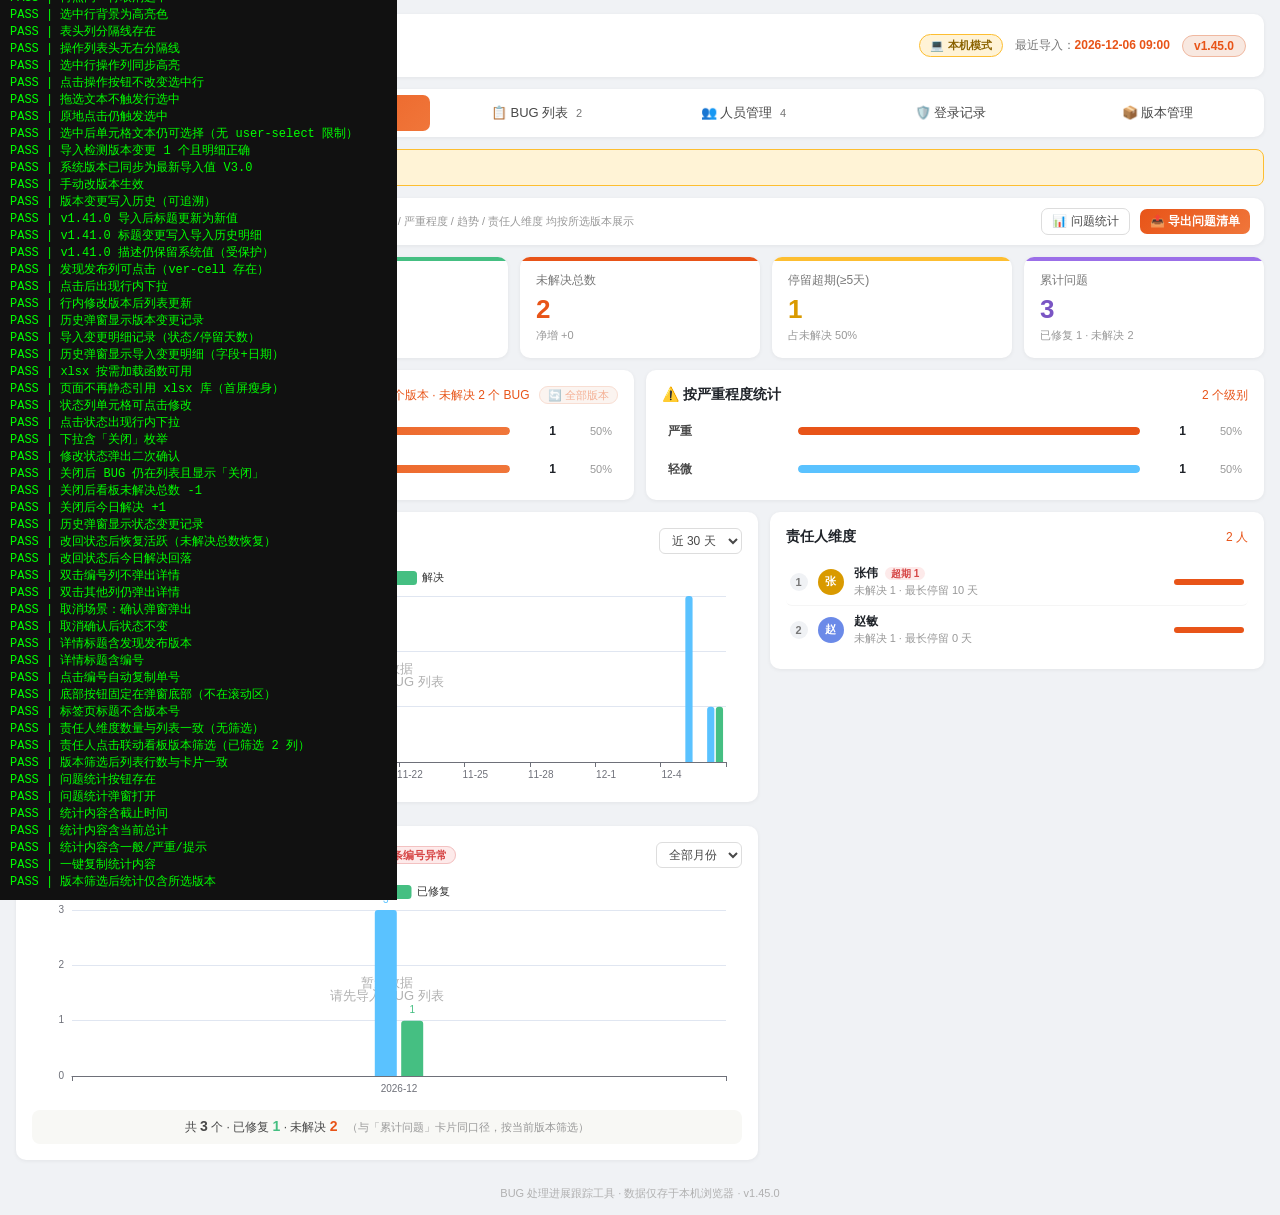
==== commit 42cf7929: "feat: bug-tracker v1.45.0 — 导入结果「新增/重新激活」点击跳列表 + 当前责任人列搜索多选 - 导入完成后结果面板「新增」「重新激活」数字可点击：跳转 BUG 列表并只显示" ====
--- a/bug-tracker/test/ui.smoke.html
+++ b/bug-tracker/test/ui.smoke.html
@@ -7,7 +7,7 @@
 <meta http-equiv="Pragma" content="no-cache">
 <meta http-equiv="Expires" content="0">
 <title>BUG 处理进展跟踪</title>
-<link rel="stylesheet" href="../css/style.css?v=1340">
+<link rel="stylesheet" href="../css/style.css?v=1450">
 </head>
 <body>
 <div class="app">
@@ -161,11 +161,13 @@
         </div>
         <div class="list-tools">
           <span class="filter-info" id="filterInfo">共 <b>0</b> 条</span>
+          <span class="filter-src-tag hidden" id="filterSrcTag"></span>
           <button class="btn btn-plain btn-sm" id="btnTodayNew" title="只看今天首次发现的 BUG（与看板「今日新增」卡片口径一致）">🆕 今日新增</button>
           <button class="btn btn-plain btn-sm" id="btnCopyIds" title="复制当前列表全部编号（每行一个）">📋 复制编号</button>
           <button class="btn btn-plain btn-sm" id="btnExportVerOwner" title="按人员/版本维度导出（版本-姓名（条数）+ 编号）">📤 导出清单</button>
           <button class="btn btn-plain btn-sm" id="btnClearFilters" title="清除全部筛选">清除筛选</button>
           <button class="btn btn-plain btn-sm" id="btnExportFiltered">导出当前结果 (.csv)</button>
+          <button class="btn btn-plain btn-sm" id="btnResetColW" title="恢复所有列宽为默认（双击表头分隔线可恢复单列）">↺ 列宽</button>
         </div>
       </div>
       <div class="table-wrap">
@@ -453,10 +455,10 @@
 <div class="filter-pop hidden" id="filterPop"></div>
 
 <script src="../vendor/echarts.min.js"></script>
-<script src="../js/engine.js?v=1340"></script>
-<script src="../js/storage.js?v=1340"></script>
-<script src="../js/parser.js?v=1340"></script>
-<script src="../js/app.js?v=1340"></script>
+<script src="../js/engine.js?v=1450"></script>
+<script src="../js/storage.js?v=1450"></script>
+<script src="../js/parser.js?v=1450"></script>
+<script src="../js/app.js?v=1450"></script>
 
 <script>
 const E = window.BugEngine, S = window.BugStorage;
@@ -576,6 +578,112 @@
     check('弹层清除全部 → 恢复 3 行', document.querySelectorAll('#bugTbody tr').length === 3);
     document.querySelector('#btnClearFilters').click();
     check('清除筛选 → 3 行', document.querySelectorAll('#bugTbody tr').length === 3);
+
+    // ===== v1.44.0：长文本列「多关键词模糊 + 反选」 =====
+    document.querySelector('#bugThead .f-icon[data-col="标题"]').click();
+    check('标题筛选弹层：关键词输入框存在', !!document.querySelector('#fpKw'));
+    check('标题筛选弹层：反选勾选框存在', !!document.querySelector('#fpKwExclude'));
+    check('标题筛选弹层：支持多关键词提示', document.querySelector('#filterPop').textContent.indexOf('多个关键词') !== -1);
+    document.querySelector('#fpKw').value = '登录, 按钮';   // 任一命中：B1 登录失败 / B4 新BUG-按钮无效
+    document.querySelector('#fpOk').click();
+    check('标题多关键词（任一命中）→ 2 行', document.querySelectorAll('#bugTbody tr').length === 2);
+    document.querySelector('#bugThead .f-icon[data-col="标题"]').click();
+    check('标题筛选回填关键词', document.querySelector('#fpKw').value === '登录, 按钮');
+    check('标题筛选回填反选状态', document.querySelector('#fpKwExclude').checked === false);
+    document.querySelector('#fpKwExclude').checked = true;
+    document.querySelector('#fpOk').click();
+    check('标题反选（排除命中）→ 1 行', document.querySelectorAll('#bugTbody tr').length === 1);
+    document.querySelector('#btnClearFilters').click();
+    check('清除标题筛选 → 3 行', document.querySelectorAll('#bugTbody tr').length === 3);
+
+    // ===== v1.45.0：导入结果面板「新增 / 重新激活」点击 → 跳转 BUG 列表 =====
+    window.__bugtrackerShowImportResult({
+      totalCount: 2, rawCount: 2, imported: 2, existingCount: 0, solved: 0, reactivated: 0,
+      ownerChanges: 0, ownerSkipped: 0, versionChanges: [], solvedIds: [],
+      importedIds: ['B4', 'B1'], reactivatedIds: [],
+      skippedRows: [], cleanedIds: [], warnings: []
+    });
+    const nAddEl45 = document.querySelector('#importResult .num-jump[data-jump-batch="add"]');
+    check('导入面板：新增数字可点击', !!nAddEl45);
+    check('导入面板：重新激活 0 条 → 不可点', !document.querySelector('#importResult .num-jump[data-jump-batch="react"]'));
+    nAddEl45.click();
+    check('点击「新增」→ 切换 BUG 列表视图', document.querySelector('#view-list').style.display !== 'none');
+    check('点击「新增」→ 仅显示这批 BUG（2 行）', document.querySelectorAll('#bugTbody tr').length === 2);
+    const srcTag45 = document.querySelector('#filterSrcTag');
+    check('来源标签：本次导入·新增 2', !!srcTag45 && !srcTag45.classList.contains('hidden') && srcTag45.textContent.indexOf('本次导入·新增') !== -1 && srcTag45.textContent.indexOf('2') !== -1);
+    srcTag45.click();
+    check('来源标签 ✕ → 清除该筛选（恢复 3 行）', document.querySelectorAll('#bugTbody tr').length === 3 && document.querySelector('#filterSrcTag').classList.contains('hidden'));
+    window.__bugtrackerShowImportResult({
+      totalCount: 1, rawCount: 1, imported: 0, existingCount: 1, solved: 0, reactivated: 1,
+      ownerChanges: 0, ownerSkipped: 0, versionChanges: [], solvedIds: [],
+      importedIds: [], reactivatedIds: ['B3'],
+      skippedRows: [], cleanedIds: [], warnings: []
+    });
+    const nReEl45 = document.querySelector('#importResult .num-jump[data-jump-batch="react"]');
+    check('导入面板：重新激活数字可点击', !!nReEl45);
+    nReEl45.click();
+    check('点击「重新激活」→ 仅显示该 BUG（1 行）', document.querySelectorAll('#bugTbody tr').length === 1);
+    check('来源标签：本次导入·重新激活 1', document.querySelector('#filterSrcTag').textContent.indexOf('本次导入·重新激活') !== -1);
+    document.querySelector('#btnClearFilters').click();
+    check('清除筛选 → 恢复 3 行（来源标签消失）', document.querySelectorAll('#bugTbody tr').length === 3 && document.querySelector('#filterSrcTag').classList.contains('hidden'));
+
+    // ===== v1.45.0：当前责任人「搜索框 + 复选列表」多选 =====
+    document.querySelector('#bugThead .f-icon[data-col="当前责任人"]').click();
+    const popOwner45 = document.querySelector('#filterPop');
+    check('责任人弹层：搜索框存在', !!document.querySelector('#fpOwnerSearch') && vis(document.querySelector('#fpOwnerSearch')));
+    check('责任人弹层：复选列表存在（滚动）', !!document.querySelector('#fpOwnerOpts') && document.querySelector('#fpOwnerOpts').classList.contains('scroll'));
+    document.querySelector('#fpOwnerSearch').value = '张';
+    document.querySelector('#fpOwnerSearch').dispatchEvent(new Event('input'));
+    const visLbl45 = Array.from(document.querySelectorAll('#fpOwnerOpts label')).filter((l) => !l.classList.contains('hidden'));
+    check('搜索「张」→ 仅张伟可见，王强被隐藏', visLbl45.length === 1 && visLbl45[0].dataset.name.indexOf('张') !== -1 && document.querySelector('#fpOwnerOpts label[data-name="王强"]').classList.contains('hidden'));
+    document.querySelector('#fpSelAll').click();
+    check('全选仅作用于当前搜索结果（1 项勾选）', document.querySelectorAll('#filterPop .filter-opts input:checked').length === 1);
+    document.querySelector('#fpOk').click();
+    check('筛选张伟 → 1 行（B3）', document.querySelectorAll('#bugTbody tr').length === 1);
+    check('责任人筛选信息：已筛选 1 列', document.querySelector('#filterInfo').textContent.indexOf('已筛选 1 列') !== -1);
+    document.querySelector('#bugThead .f-icon[data-col="当前责任人"]').click();
+    check('责任人弹层回填：已选 1 项（张伟）', document.querySelectorAll('#filterPop .filter-opts input:checked').length === 1);
+    document.querySelector('#fpSelNone').click();
+    const cbWang45 = Array.from(document.querySelectorAll('#filterPop .filter-opts input')).find((i) => i.value === '王强');
+    if (cbWang45) cbWang45.checked = true;
+    check('清空后可再次多选（王强 1 项）', document.querySelectorAll('#filterPop .filter-opts input:checked').length === 1);
+    document.querySelector('#fpOk').click();
+    check('改选王强 → 1 行（B1）', document.querySelectorAll('#bugTbody tr').length === 1 && document.querySelector('#bugTbody tr').textContent.indexOf('王强') !== -1);
+    document.querySelector('#btnClearFilters').click();
+    check('清除责任人筛选 → 3 行', document.querySelectorAll('#bugTbody tr').length === 3);
+
+    // ===== v1.44.0：文本列列宽拖拽真实生效 + 双击恢复默认 + 一键重置 =====
+    const thT44 = document.querySelector('#bugThead th:nth-child(1)');
+    check('标题列默认宽度 = 281（不受内容影响）', Math.round(thT44.getBoundingClientRect().width) === 281);
+    check('退回原因列默认宽度 = 281', Math.round(document.querySelector('#bugThead th:nth-child(12)').getBoundingClientRect().width) === 281);
+    const totalW44 = Math.round(document.getElementById('bugTable').getBoundingClientRect().width);
+    const rzh44 = thT44.querySelector('.th-resizer');
+    const rrect44 = thT44.getBoundingClientRect();
+    const rx44 = rrect44.right - 2;
+    const ry44 = rrect44.top + 10;
+    const md44 = new MouseEvent('mousedown', { bubbles: true, clientX: rx44, clientY: ry44 });
+    rzh44.dispatchEvent(md44);
+    document.dispatchEvent(new MouseEvent('mousemove', { bubbles: true, clientX: rx44 + 200, clientY: ry44 }));
+    document.dispatchEvent(new MouseEvent('mouseup', { bubbles: true, clientX: rx44 + 200, clientY: ry44 }));
+    check('拖宽标题列 +200 → 渲染宽度 481（真实生效）', Math.round(document.querySelector('#bugThead th:nth-child(1)').getBoundingClientRect().width) === 481);
+    check('拖宽后列宽已持久化', (JSON.parse(localStorage.getItem('bugtracker:colwidths') || '{}')['标题']) === 481);
+    check('拖宽后表格总宽变大', Math.round(document.getElementById('bugTable').getBoundingClientRect().width) > totalW44);
+    const rzh44b = document.querySelector('#bugThead th:nth-child(1) .th-resizer');
+    rzh44b.dispatchEvent(new MouseEvent('dblclick', { bubbles: true }));
+    check('双击手柄 → 恢复默认 281', Math.round(document.querySelector('#bugThead th:nth-child(1)').getBoundingClientRect().width) === 281);
+    check('双击后持久化已清空该列', !JSON.parse(localStorage.getItem('bugtracker:colwidths') || '{}')['标题']);
+    const rzh44c = document.querySelector('#bugThead th:nth-child(12) .th-resizer');
+    const rrect44c = document.querySelector('#bugThead th:nth-child(12)').getBoundingClientRect();
+    rzh44c.dispatchEvent(new MouseEvent('mousedown', { bubbles: true, clientX: rrect44c.right - 2, clientY: rrect44c.top + 10 }));
+    document.dispatchEvent(new MouseEvent('mousemove', { bubbles: true, clientX: rrect44c.right - 2 + 150, clientY: rrect44c.top + 10 }));
+    document.dispatchEvent(new MouseEvent('mouseup', { bubbles: true, clientX: rrect44c.right - 2 + 150, clientY: rrect44c.top + 10 }));
+    check('拖宽退回原因列 +150 → 431', Math.round(document.querySelector('#bugThead th:nth-child(12)').getBoundingClientRect().width) === 431);
+    check('「↺ 列宽」按钮存在', !!document.querySelector('#btnResetColW'));
+    document.querySelector('#btnResetColW').click();
+    check('一键重置 → 退回原因恢复 281', Math.round(document.querySelector('#bugThead th:nth-child(12)').getBoundingClientRect().width) === 281);
+    check('一键重置 → 持久化已清空', Object.keys(JSON.parse(localStorage.getItem('bugtracker:colwidths') || '{}')).length === 0);
+    const ga44 = document.querySelector('#globalAlert');
+    if (ga44) ga44.classList.add('hidden');
     // 复制编号整列
     let copiedText = '';
     try {
@@ -772,7 +880,7 @@
     check('colgroup 列数 = 15（14 字段 + 操作列）', document.querySelectorAll('#bugColgroup col').length === 15);
     check('列宽拖拽手柄数量 = 14', document.querySelectorAll('#bugThead .th-resizer').length === 14);
     check('列顺序：编号后紧跟严重程度、当前责任人', document.querySelectorAll('#bugThead th')[2].textContent.indexOf('编号') !== -1 && document.querySelectorAll('#bugThead th')[3].textContent.indexOf('严重程度') !== -1 && document.querySelectorAll('#bugThead th')[4].textContent.indexOf('当前责任人') !== -1);
-    check('默认无固定列宽（auto 布局）', document.querySelectorAll('#bugColgroup col')[2].style.width === '');
+    check('默认列宽取自默认宽度表（v1.44.0 fixed 布局）', document.querySelectorAll('#bugColgroup col')[2].style.width === '141px' && document.querySelectorAll('#bugColgroup col')[0].style.width === '281px');
     check('操作列按钮全部可见', Array.from(document.querySelectorAll('#bugTbody tr:first-child td:last-child .op-link')).every(el => el.offsetWidth > 0 && el.offsetHeight > 0));
     check('操作列按钮数量 = 4', document.querySelectorAll('#bugTbody tr:first-child td:last-child .op-link').length === 4);
     const wrapRect0 = document.querySelector('.table-wrap').getBoundingClientRect();
--- a/bug-tracker/css/style.css
+++ b/bug-tracker/css/style.css
@@ -79,6 +79,11 @@
 .import-result .nums .n-skip { color:#9b6fe8; }
 .import-result .nums .n-total { color:#1f2329; } .import-result .nums .n-exist { color:#5ac2ff; }
 .import-result .undo-row { display:flex; align-items:center; gap:10px; margin-top:8px; padding-top:8px; border-top:1px dashed #ddd; }
+/* v1.45.0：导入结果「新增 / 重新激活」可点数字 */
+.import-result .nums .num-jump { cursor:pointer; border-radius:6px; padding:2px 8px; margin:-2px -8px; transition:background .12s ease; }
+.import-result .nums .num-jump:hover { background:rgba(43,127,212,.12); }
+.import-result .nums .num-jump:hover b { text-decoration:underline; }
+.import-result .nums .num-jump::after { content:'↗'; font-size:11px; color:#2b7fd4; opacity:.7; margin-left:2px; }
 
 /* ===== 备份 ===== */
 .backup-row { display:flex; gap:10px; align-items:center; flex-wrap:wrap; }
@@ -94,6 +99,10 @@
 .card .delta { font-size:11px; color:#989898; margin-top:3px; }
 .card .delta.up { color:#45bf82; } .card .delta.down { color:#e85418; }
 .card .bar { position:absolute; top:0; left:0; width:100%; height:4px; }
+.card-clickable { cursor:pointer; transition:transform .08s ease, box-shadow .08s ease; }
+.card-clickable:hover { transform:translateY(-2px); box-shadow:0 3px 10px rgba(0,0,0,.12); }
+.card-clickable:active { transform:translateY(0); }
+.filter-exclude { display:flex; align-items:center; gap:5px; font-size:12px; color:#484848; margin:4px 0 6px; cursor:pointer; }
 .c1 .bar { background:#5ac2ff; } .c1 .value { color:#2b7fd4; }
 .c2 .bar { background:#45bf82; } .c2 .value { color:#2f9e63; }
 .c3 .bar { background:#e85418; } .c3 .value { color:#e85418; }
@@ -190,8 +199,22 @@
 .list-tools { display:flex; align-items:center; gap:8px; }
 .filter-info { font-size:12px; color:#787878; }
 .filter-info b { color:#e85418; }
+/* v1.45.0：导入批次来源标签（本次导入·新增 N ✕） */
+.filter-src-tag { display:inline-flex; align-items:center; gap:6px; font-size:11px; color:#c0440f; background:#fdf1ea; border:1px solid #f2c4a8; border-radius:999px; padding:2px 10px; cursor:pointer; user-select:none; }
+.filter-src-tag b { color:#c0440f; }
+.filter-src-tag:hover { background:#fbe4d6; }
+.filter-src-tag .src-tag-x { font-size:11px; opacity:.75; }
+.filter-src-tag:hover .src-tag-x { opacity:1; }
 
 .table-wrap { overflow:auto; max-height:62vh; border:1px solid #eee; border-radius:8px; }
+/* ---- v1.44.0：列宽由 <colgroup> 显式控制（table-layout:fixed）----
+   文本列（标题/描述/分析原因/退回原因/激活原因）原先被 280px/320px 硬上限锁死（auto 布局下
+   max-width 即该列的最大内容贡献）→ 拖拽列宽保存了也不生效、拖宽也看不到更多文字。
+   改为：列宽 = colgroup 指定值（默认宽度表 + 用户拖拽覆盖），超出列宽由 td 省略号截断。 */
+#bugTable { table-layout: fixed; }
+#bugTable td { max-width: none; }
+#bugTable .col-title { max-width: none; }
+#bugTable .col-desc { display: block; max-width: none; }
 /* ---- BUG 表列宽拖拽 ---- */
 #bugTable .th-resizer { position:absolute; top:0; right:-4px; width:8px; height:100%; cursor:col-resize; z-index:5; user-select:none; }
 /* 操作列固定右侧：表格横向滚动时始终可见（防"按钮不见了"） */
@@ -323,6 +346,9 @@
 .filter-range { display:flex; gap:6px; align-items:center; }
 .filter-range input { width:80px; padding:5px 8px; border:1px solid #ddd; border-radius:6px; font-size:12px; }
 .filter-actions { display:flex; gap:8px; justify-content:flex-end; border-top:1px solid #f0f0f0; padding-top:8px; }
+/* v1.45.0：责任人列搜索多选 */
+.filter-opts.scroll { max-height:260px; }
+.filter-hint { font-size:11px; color:#989898; margin:-2px 0 8px; }
 
 .footer { text-align:center; color:#b0b0b0; font-size:11px; margin:14px 0 6px; }
 
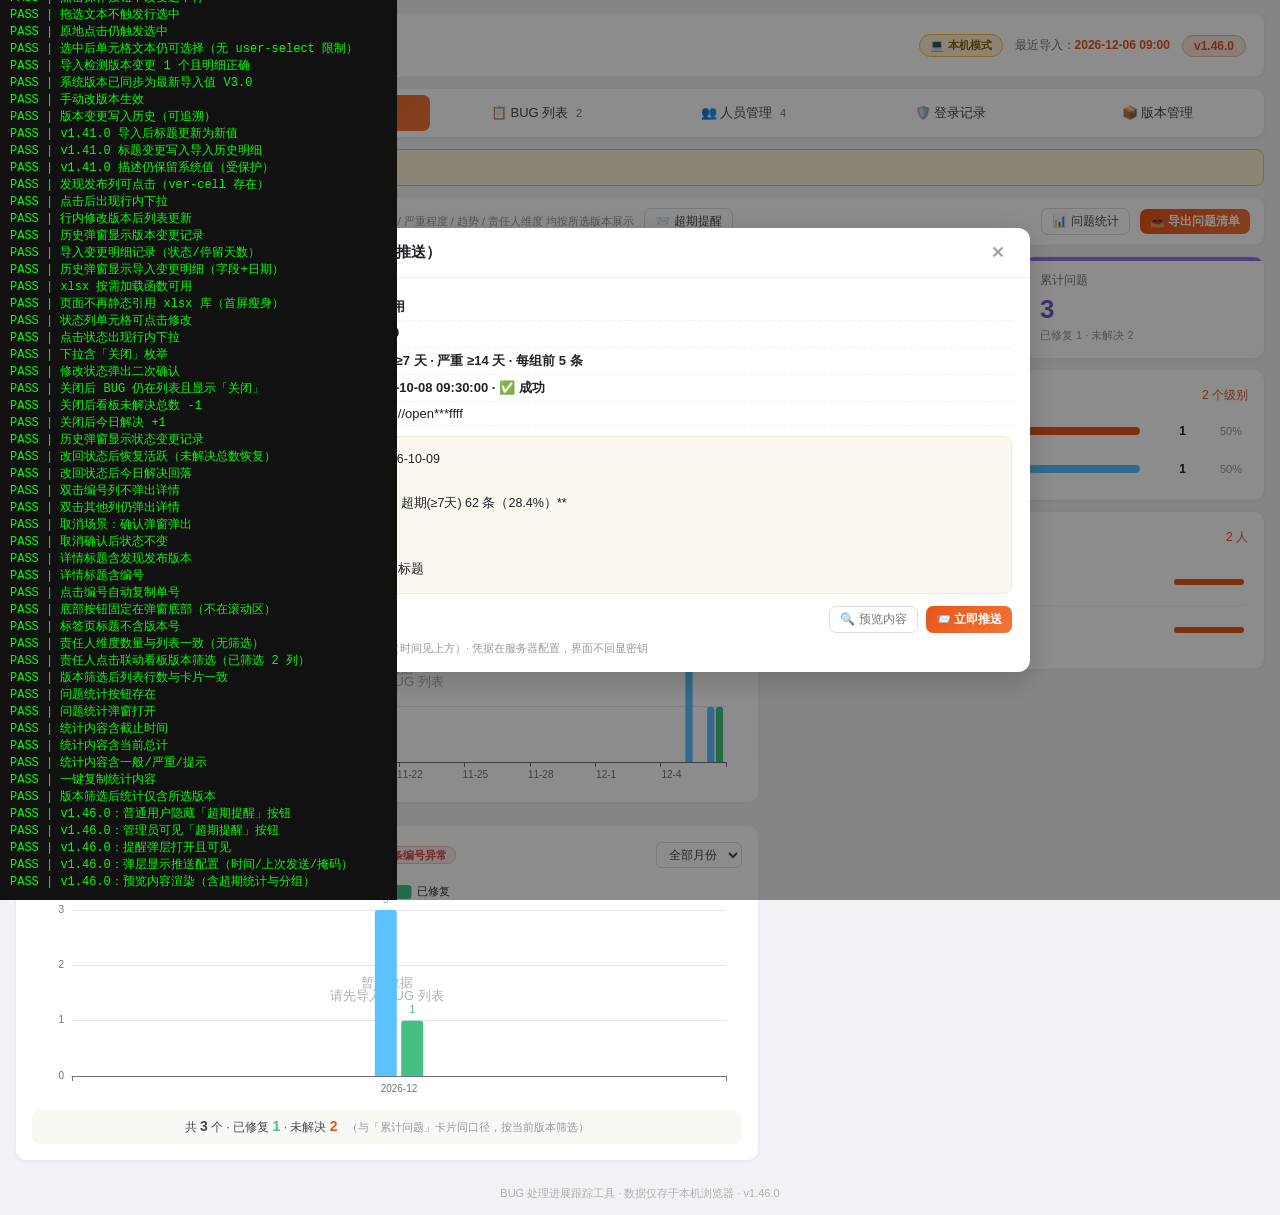
==== commit 44d0e51c: "feat: bug-tracker v1.46.0 — 超期/停滞 BUG 自动提醒（飞书推送） - 新增 notifier.py：超期清单聚合（按责任人分组、停留天数降序、🔴≥14天/🟠≥7天）+ " ====
--- a/bug-tracker/test/ui.smoke.html
+++ b/bug-tracker/test/ui.smoke.html
@@ -7,7 +7,7 @@
 <meta http-equiv="Pragma" content="no-cache">
 <meta http-equiv="Expires" content="0">
 <title>BUG 处理进展跟踪</title>
-<link rel="stylesheet" href="../css/style.css?v=1450">
+<link rel="stylesheet" href="../css/style.css?v=1460">
 </head>
 <body>
 <div class="app">
@@ -99,6 +99,7 @@
         </div>
       </div>
       <span class="vfb-hint">支持多选版本，统计卡 / 严重程度 / 趋势 / 责任人维度 均按所选版本展示</span>
+      <button class="btn btn-sm" id="btnNotify" style="display:none">📨 超期提醒</button>
       <button class="btn btn-sm" id="btnStatsModal" style="margin-left:auto">📊 问题统计</button>
       <button class="btn btn-primary btn-sm" id="btnExportBugList">📤 导出问题清单</button>
     </div>
@@ -451,14 +452,30 @@
   </div>
 </div>
 
+<!-- ============ 模态框：超期提醒（飞书推送） ============ -->
+<div class="modal-mask hidden" id="notifyModal">
+  <div class="modal modal-lg">
+    <div class="modal-head"><h3>📨 超期提醒（飞书推送）</h3><span class="modal-close" data-close="notifyModal">✕</span></div>
+    <div class="modal-body">
+      <div id="notifyStatus" class="notify-status">加载中…</div>
+      <pre id="notifyPreview" class="notify-preview"></pre>
+      <div style="display:flex;justify-content:flex-end;gap:8px">
+        <button class="btn btn-plain btn-sm" id="btnNotifyPreview">🔍 预览内容</button>
+        <button class="btn btn-primary btn-sm" id="btnNotifySend">📨 立即推送</button>
+      </div>
+      <div class="notify-hint">服务器每日定时自动推送（时间见上方）· 凭据在服务器配置，界面不回显密钥</div>
+    </div>
+  </div>
+</div>
+
 <!-- 列筛选弹层 -->
 <div class="filter-pop hidden" id="filterPop"></div>
 
 <script src="../vendor/echarts.min.js"></script>
-<script src="../js/engine.js?v=1450"></script>
-<script src="../js/storage.js?v=1450"></script>
-<script src="../js/parser.js?v=1450"></script>
-<script src="../js/app.js?v=1450"></script>
+<script src="../js/engine.js?v=1460"></script>
+<script src="../js/storage.js?v=1460"></script>
+<script src="../js/parser.js?v=1460"></script>
+<script src="../js/app.js?v=1460"></script>
 
 <script>
 const E = window.BugEngine, S = window.BugStorage;
@@ -1184,6 +1201,55 @@
   document.title = results.filter(r => r.startsWith('FAIL') || r.startsWith('EXCEPTION')).length === 0 ? 'SMOKE-ALL-PASS' : 'SMOKE-FAIL';
   document.body.insertAdjacentHTML('beforeend', '<div id="smokeResults" style="position:fixed;bottom:0;left:0;background:#111;color:#0f0;padding:10px;font:12px monospace;z-index:9999;white-space:pre">' + results.join('\n') + '</div>');
 }, 800);
+
+// ===== v1.46.0：超期提醒（异步阶段：需等待 fetch mock 的 Promise 落地）=====
+setTimeout(async () => {
+  const vis = (el) => !!el && el.offsetWidth > 0 && el.offsetHeight > 0 && el.getBoundingClientRect().width > 0 && el.getBoundingClientRect().height > 0;
+  try {
+    const origFetch = window.fetch;
+    window.fetch = (url, opts) => {
+      const u = String(url);
+      if (u.indexOf('/api/notify/config') === 0) {
+        return Promise.resolve({ ok: true, status: 200, json: () => Promise.resolve({
+          ok: true, enabled: true, time: '09:30', overdue_days: 7, severe_days: 14, top_n: 5,
+          has_webhook: true, webhook_masked: 'https://open***ffff', has_secret: true,
+          last_sent_date: '2026-10-08',
+          last_result: { time: '2026-10-08 09:30:00', ok: true, err: '', overdue: 62, reason: 'schedule' }
+        }) });
+      }
+      if (u.indexOf('/api/notify/preview') === 0) {
+        return Promise.resolve({ ok: true, status: 200, json: () => Promise.resolve({
+          ok: true, dry_run: true, title: 'BUG 超期提醒 · 2026-10-09',
+          markdown: '**活跃 BUG 218 条 · 超期(≥7天) 62 条（28.4%）**\n\n**张三**（2 条）\n🟠 B1 · 停留 30 天 · 标题',
+          stats: { active: 218, overdue: 62 }
+        }) });
+      }
+      return origFetch(url, opts);
+    };
+    window.__bugtrackerApplyRole('user');
+    const btnU = document.querySelector('#btnNotify');
+    check('v1.46.0：普通用户隐藏「超期提醒」按钮', !!btnU && btnU.style.display === 'none');
+    window.__bugtrackerApplyRole('admin');
+    const btnA = document.querySelector('#btnNotify');
+    check('v1.46.0：管理员可见「超期提醒」按钮', !!btnA && btnA.style.display !== 'none' && vis(btnA));
+    btnA.click();
+    await new Promise((r) => setTimeout(r, 80));
+    const modal = document.querySelector('#notifyModal');
+    check('v1.46.0：提醒弹层打开且可见', !!modal && !modal.classList.contains('hidden') && vis(modal));
+    const stTxt = document.querySelector('#notifyStatus').textContent;
+    check('v1.46.0：弹层显示推送配置（时间/上次发送/掩码）', stTxt.indexOf('每日推送') !== -1 && stTxt.indexOf('09:30') !== -1 && stTxt.indexOf('上次发送') !== -1 && stTxt.indexOf('open***ffff') !== -1);
+    document.querySelector('#btnNotifyPreview').click();
+    await new Promise((r) => setTimeout(r, 80));
+    const pv = document.querySelector('#notifyPreview').textContent;
+    check('v1.46.0：预览内容渲染（含超期统计与分组）', pv.indexOf('超期') !== -1 && pv.indexOf('张三') !== -1);
+    window.fetch = origFetch;
+  } catch (e) {
+    results.push('EXCEPTION | v1.46.0 notify: ' + e.message);
+  }
+  const div = document.getElementById('smokeResults');
+  if (div) div.textContent = results.join('\n');
+  document.title = results.filter((r) => r.startsWith('FAIL') || r.startsWith('EXCEPTION')).length === 0 ? 'SMOKE-ALL-PASS' : 'SMOKE-FAIL';
+}, 900);
 </script>
 <script>
 // 截图验证辅助：URL hash 指定初始视图（#list / #view-list / #people / #import / #loginrecords）。
--- a/bug-tracker/css/style.css
+++ b/bug-tracker/css/style.css
@@ -349,6 +349,14 @@
 /* v1.45.0：责任人列搜索多选 */
 .filter-opts.scroll { max-height:260px; }
 .filter-hint { font-size:11px; color:#989898; margin:-2px 0 8px; }
+/* v1.46.0：超期提醒弹层 */
+.notify-status { font-size:13px; margin-bottom:10px; }
+.notify-row { display:flex; gap:10px; padding:4px 0; border-bottom:1px dashed #f0f0f0; }
+.notify-row > span { color:#787878; min-width:88px; }
+.notify-row > b { color:#1f2329; font-weight:600; }
+.notify-preview { white-space:pre-wrap; font-family:inherit; font-size:12.5px; line-height:1.75; background:#fcf8f0; border:1px solid #f0e8dc; border-radius:8px; padding:12px 14px; margin:0 0 12px; color:#1f2329; max-height:46vh; overflow:auto; }
+.notify-preview:empty { display:none; }
+.notify-hint { font-size:11px; color:#989898; margin-top:8px; }
 
 .footer { text-align:center; color:#b0b0b0; font-size:11px; margin:14px 0 6px; }
 
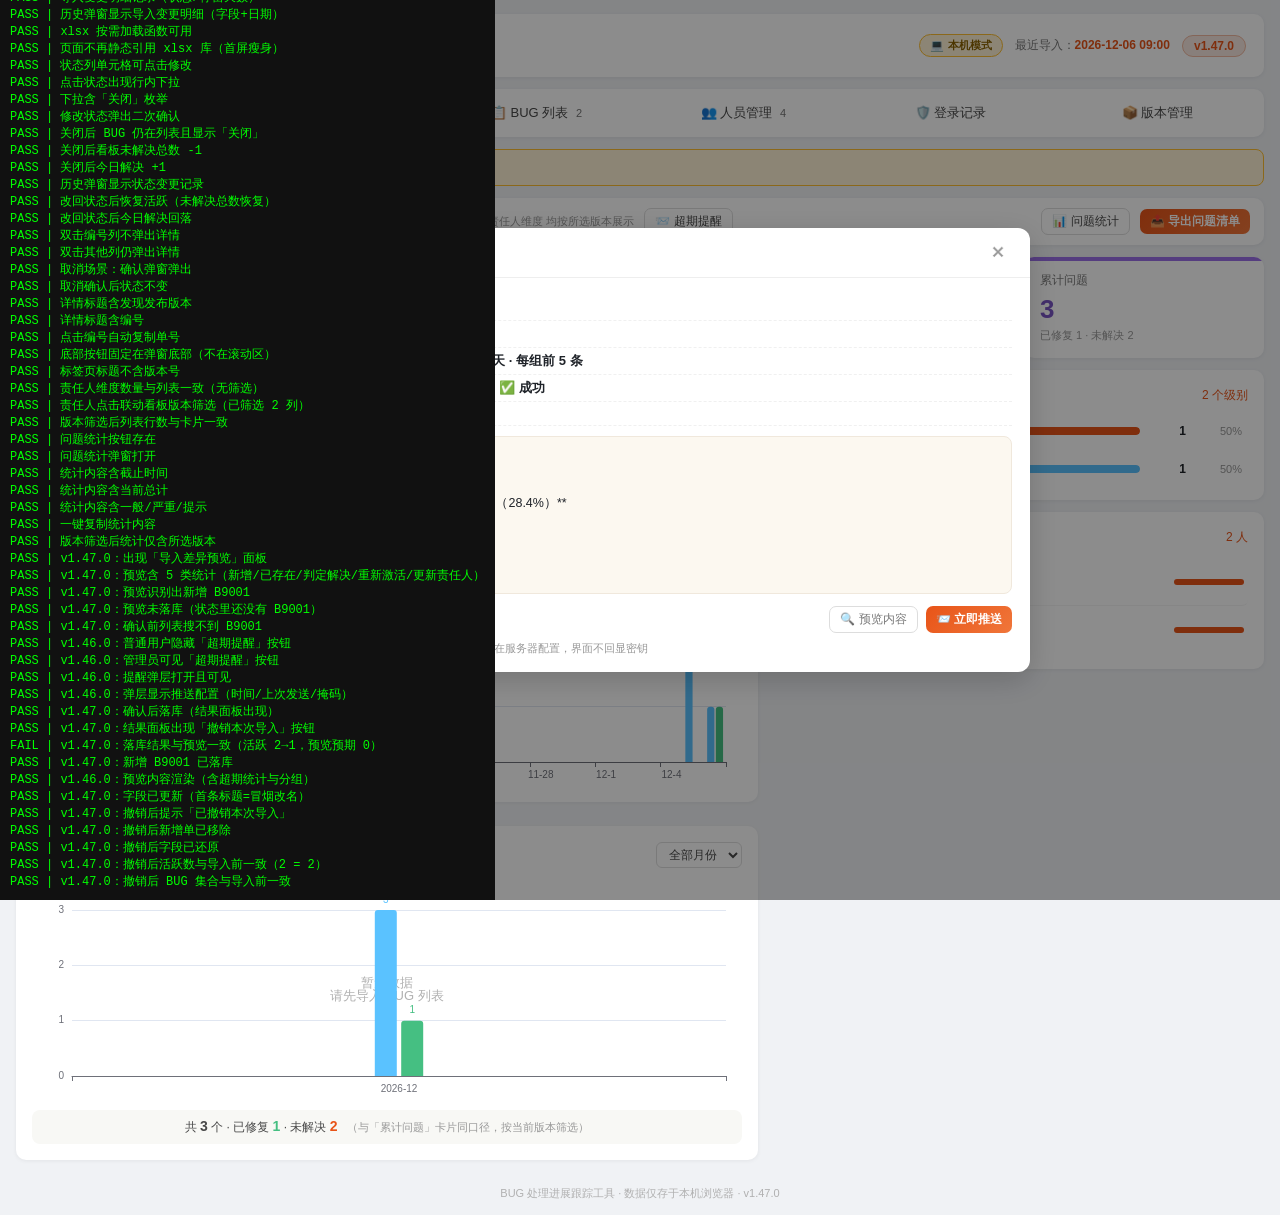
==== commit 57257e72: "feat: bug-tracker v1.47.0 — 导入「差异预览 + 整批撤销」 - 导入前差异预览：选文件后先展示本次将发生的变更（新增/已存在/判定解决/重新激活/更新责任人/版本变更/跳过" ====
--- a/bug-tracker/test/ui.smoke.html
+++ b/bug-tracker/test/ui.smoke.html
@@ -7,7 +7,7 @@
 <meta http-equiv="Pragma" content="no-cache">
 <meta http-equiv="Expires" content="0">
 <title>BUG 处理进展跟踪</title>
-<link rel="stylesheet" href="../css/style.css?v=1460">
+<link rel="stylesheet" href="../css/style.css?v=1470">
 </head>
 <body>
 <div class="app">
@@ -57,6 +57,7 @@
         <div class="panel-inner">
           <h4>字段映射确认 <span class="hint" id="fileMeta"></span></h4>
           <table class="map-table" id="mapTable"></table>
+          <div id="importDiff" class="import-diff"></div>
           <div class="preview-actions">
             <button class="btn btn-primary" id="btnConfirmImport">✅ 确认导入</button>
             <button class="btn btn-plain" id="btnCancelImport">取消</button>
@@ -472,10 +473,10 @@
 <div class="filter-pop hidden" id="filterPop"></div>
 
 <script src="../vendor/echarts.min.js"></script>
-<script src="../js/engine.js?v=1460"></script>
-<script src="../js/storage.js?v=1460"></script>
-<script src="../js/parser.js?v=1460"></script>
-<script src="../js/app.js?v=1460"></script>
+<script src="../js/engine.js?v=1470"></script>
+<script src="../js/storage.js?v=1470"></script>
+<script src="../js/parser.js?v=1470"></script>
+<script src="../js/app.js?v=1470"></script>
 
 <script>
 const E = window.BugEngine, S = window.BugStorage;
@@ -1202,6 +1203,71 @@
   document.body.insertAdjacentHTML('beforeend', '<div id="smokeResults" style="position:fixed;bottom:0;left:0;background:#111;color:#0f0;padding:10px;font:12px monospace;z-index:9999;white-space:pre">' + results.join('\n') + '</div>');
 }, 800);
 
+// ===== v1.47.0：导入「差异预览 + 整批撤销」（走真实 预览→确认→落库→撤销 路径）=====
+setTimeout(async () => {
+  const dataRows = () => Array.from(document.querySelectorAll('#bugTbody tr')).filter((tr) => !tr.classList.contains('empty-row'));
+  const activeIds = (st) => Object.keys(st.bugs).filter((id) => window.BugEngine.isActive(st.bugs[id]));
+  try {
+    const mkRow = (o) => Object.assign({
+      '编号': '', '标题': 't', '描述': '', '状态': '新建', '发现发布': 'V1.0', '分析原因': '',
+      '停留天数': '0', '严重程度': '一般', '当前责任人': '张伟', '最近修改时间': '', '创建人': '',
+      '退回原因': '', '激活原因': '', '最近更新人': ''
+    }, o);
+    const st0 = window.__bugtrackerState();
+    const idsBefore = Object.keys(st0.bugs);
+    const firstId = idsBefore[0];
+    const beforeCnt = activeIds(st0).length;
+    document.querySelector('.nav-item[data-view="import"]').click();
+    window.__bugtrackerImport([
+      mkRow({ '编号': firstId, '标题': '冒烟改名', '状态': '处理中', '发现发布': 'V1.0', '严重程度': '严重', '停留天数': '9', '当前责任人': '张伟' }),
+      mkRow({ '编号': 'B9001', '标题': '冒烟新增单', '状态': '新建', '发现发布': 'V2.0', '严重程度': '一般', '停留天数': '0', '当前责任人': '张伟' })
+    ]);
+    const diffBox = document.querySelector('#importDiff');
+    const diffNums = {};
+    if (diffBox) {
+      Array.from(diffBox.querySelectorAll('.diff-stat')).forEach((d) => {
+        diffNums[d.textContent.replace(/[0-9]+/g, '').trim()] = parseInt(d.querySelector('b').textContent, 10) || 0;
+      });
+    }
+    check('v1.47.0：出现「导入差异预览」面板', !!diffBox && !!diffBox.querySelector('.diff-stats'));
+    check('v1.47.0：预览含 5 类统计（新增/已存在/判定解决/重新激活/更新责任人）',
+      ['新增', '已存在', '判定解决', '重新激活', '更新责任人'].every((k) => k in diffNums));
+    check('v1.47.0：预览识别出新增 B9001', !!diffBox && diffBox.textContent.indexOf('B9001') !== -1 && diffNums['新增'] >= 1);
+    check('v1.47.0：预览未落库（状态里还没有 B9001）', Object.keys(window.__bugtrackerState().bugs).indexOf('B9001') === -1);
+    document.querySelector('.nav-item[data-view="list"]').click();
+    document.querySelector('#quickSearch').value = 'B9001';
+    document.querySelector('#quickSearch').dispatchEvent(new Event('input'));
+    check('v1.47.0：确认前列表搜不到 B9001', dataRows().length === 0);
+    document.querySelector('#btnClearFilters').click();
+    document.querySelector('.nav-item[data-view="import"]').click();
+    document.querySelector('#btnConfirmImport').click();
+    await new Promise((r) => setTimeout(r, 150));
+    const stA = window.__bugtrackerState();
+    check('v1.47.0：确认后落库（结果面板出现）', document.querySelector('#importResult').textContent.indexOf('导入完成') !== -1);
+    check('v1.47.0：结果面板出现「撤销本次导入」按钮', !!document.querySelector('#btnUndoImport'));
+    const afterCnt = activeIds(stA).length;
+    const expectDelta = (diffNums['新增'] || 0) + (diffNums['重新激活'] || 0) - (diffNums['判定解决'] || 0);
+    check('v1.47.0：落库结果与预览一致（活跃 ' + beforeCnt + '→' + afterCnt + '，预览预期 ' + expectDelta + '）', afterCnt === beforeCnt + expectDelta);
+    check('v1.47.0：新增 B9001 已落库', !!stA.bugs['B9001']);
+    await new Promise((r) => setTimeout(r, 250));   // 等 renderImportResultPanel 内的首屏渲染
+    const stA2 = window.__bugtrackerState();
+    check('v1.47.0：字段已更新（首条标题=冒烟改名）', !!(stA2.bugs[firstId] && stA2.bugs[firstId].fields['标题'] === '冒烟改名'));
+    document.querySelector('#btnUndoImport').click();
+    await new Promise((r) => setTimeout(r, 150));
+    const stB = window.__bugtrackerState();
+    check('v1.47.0：撤销后提示「已撤销本次导入」', document.querySelector('#importResult').textContent.indexOf('已撤销本次导入') !== -1);
+    check('v1.47.0：撤销后新增单已移除', !stB.bugs['B9001']);
+    check('v1.47.0：撤销后字段已还原', !!(stB.bugs[firstId] && stB.bugs[firstId].fields['标题'] !== '冒烟改名'));
+    check('v1.47.0：撤销后活跃数与导入前一致（' + activeIds(stB).length + ' = ' + beforeCnt + '）', activeIds(stB).length === beforeCnt);
+    check('v1.47.0：撤销后 BUG 集合与导入前一致', Object.keys(stB.bugs).sort().join(',') === idsBefore.slice().sort().join(','));
+  } catch (e) {
+    results.push('EXCEPTION | v1.47.0 import: ' + e.message);
+  }
+  const div = document.getElementById('smokeResults');
+  if (div) div.textContent = results.join('\n');
+  document.title = results.filter((r) => r.startsWith('FAIL') || r.startsWith('EXCEPTION')).length === 0 ? 'SMOKE-ALL-PASS' : 'SMOKE-FAIL';
+}, 850);
+
 // ===== v1.46.0：超期提醒（异步阶段：需等待 fetch mock 的 Promise 落地）=====
 setTimeout(async () => {
   const vis = (el) => !!el && el.offsetWidth > 0 && el.offsetHeight > 0 && el.getBoundingClientRect().width > 0 && el.getBoundingClientRect().height > 0;
--- a/bug-tracker/css/style.css
+++ b/bug-tracker/css/style.css
@@ -357,6 +357,29 @@
 .notify-preview { white-space:pre-wrap; font-family:inherit; font-size:12.5px; line-height:1.75; background:#fcf8f0; border:1px solid #f0e8dc; border-radius:8px; padding:12px 14px; margin:0 0 12px; color:#1f2329; max-height:46vh; overflow:auto; }
 .notify-preview:empty { display:none; }
 .notify-hint { font-size:11px; color:#989898; margin-top:8px; }
+/* v1.47.0：导入差异预览 */
+.import-diff { margin-top:14px; border-top:1px dashed #e8e2d8; padding-top:12px; }
+.import-diff:empty { display:none; }
+.diff-title { font-size:13px; font-weight:600; color:#1f2329; margin-bottom:8px; }
+.diff-hint { font-size:11px; color:#989898; font-weight:400; }
+.diff-stats { display:flex; flex-wrap:wrap; gap:8px; margin-bottom:10px; }
+.diff-stat { background:#f7f8fa; border:1px solid #eceff3; border-radius:8px; padding:6px 10px; font-size:11px; color:#787878; display:flex; flex-direction:column; align-items:center; min-width:62px; }
+.diff-stat b { font-size:16px; color:#1f2329; line-height:1.3; }
+.diff-stat.d-add b { color:#2b7fd4; }
+.diff-stat.d-fix b { color:#2f9e63; }
+.diff-stat.d-re b { color:#d99a00; }
+.diff-stat.d-own b { color:#e85418; }
+.diff-stat.d-ver b { color:#8a5a00; }
+.diff-stat.d-skip b { color:#9b6fe8; }
+.diff-block { border:1px solid #f0f0f0; border-radius:8px; padding:8px 10px; margin-bottom:8px; max-height:168px; overflow:auto; }
+.diff-block-t { font-size:12px; font-weight:600; color:#484848; margin-bottom:4px; }
+.diff-block ul { list-style:none; margin:0; padding:0; }
+.diff-block li { font-size:12px; color:#484848; padding:2px 0; line-height:1.5; }
+.diff-block code { color:#b8551c; font-size:11px; }
+.diff-block.b-fix { border-color:#dcefe4; } .diff-block.b-add { border-color:#dbe8f7; }
+.diff-block.b-re { border-color:#f5ecd6; } .diff-block.b-own { border-color:#f8e2d6; }
+.diff-more, .diff-note { font-size:11px; color:#989898; margin-top:4px; }
+.diff-warn { font-size:12px; color:#b33a3a; background:#fdeaea; border:1px solid #f0c4c4; border-radius:6px; padding:8px 10px; margin-top:6px; }
 
 .footer { text-align:center; color:#b0b0b0; font-size:11px; margin:14px 0 6px; }
 
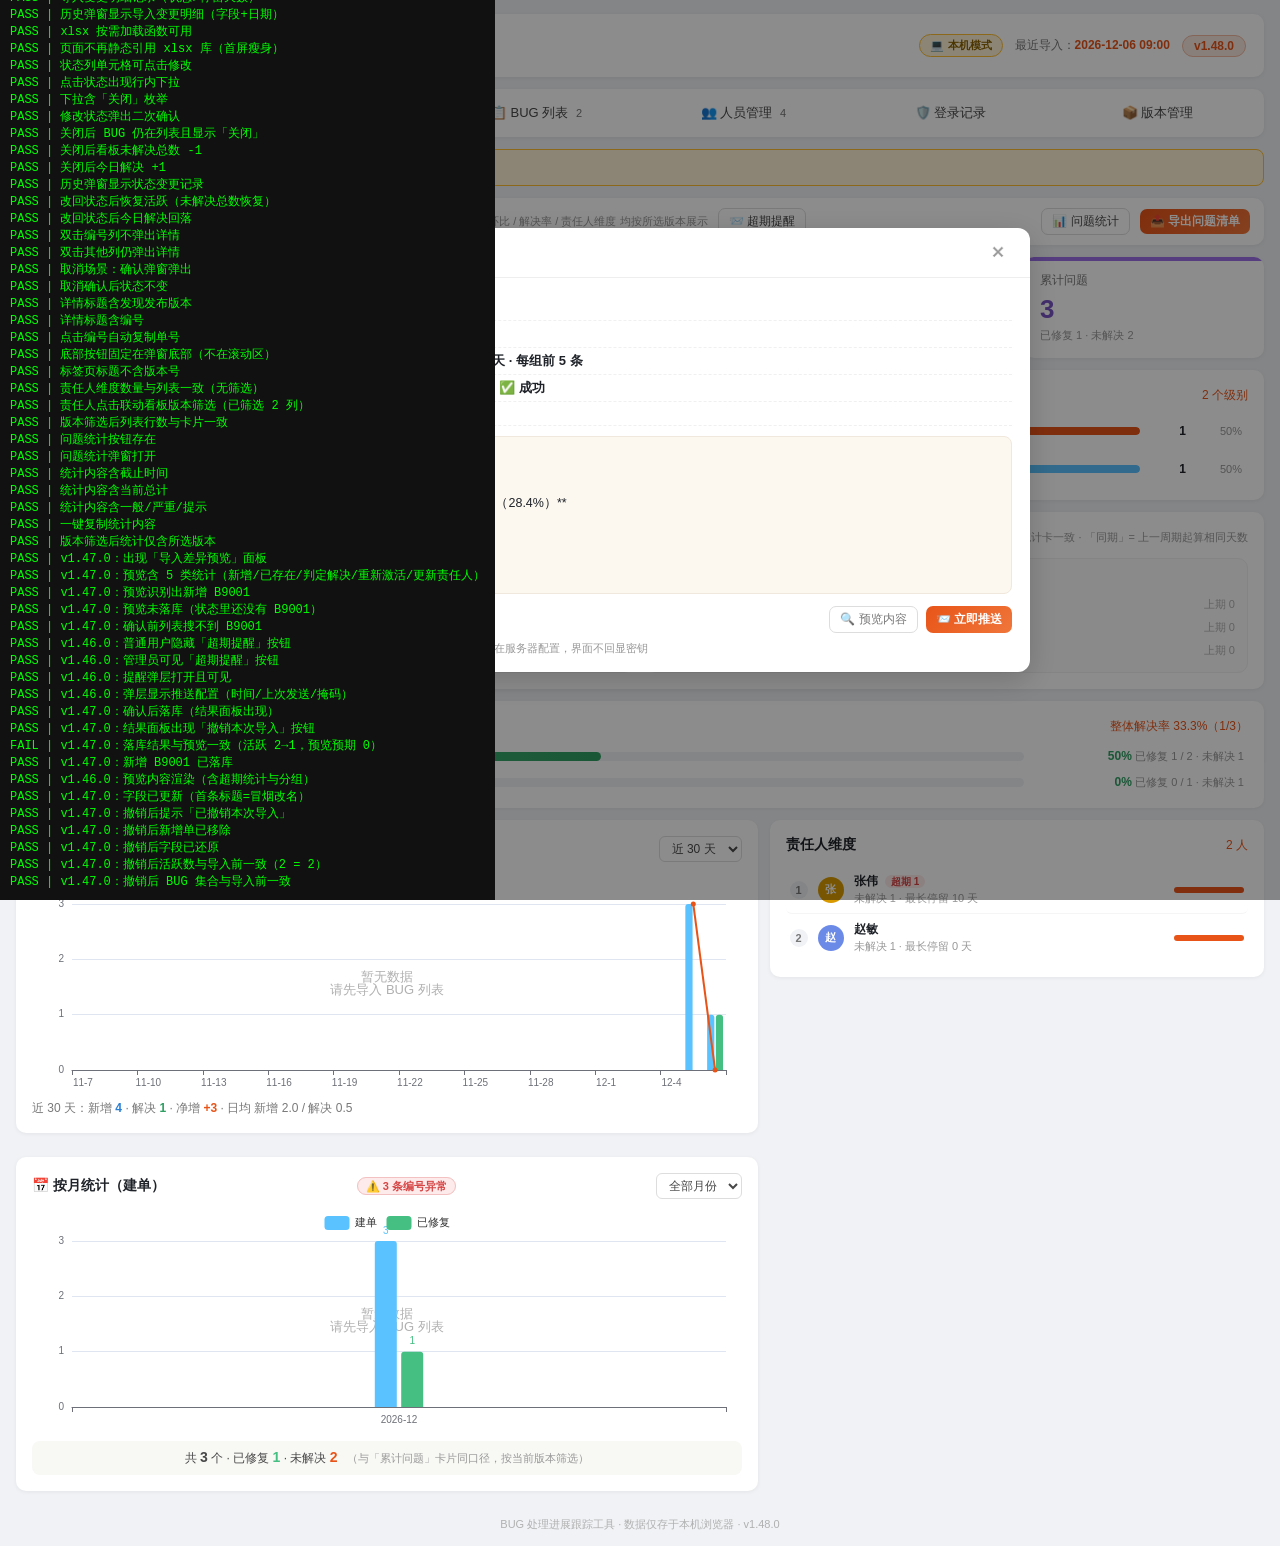
==== commit 8f65b6ad: "feat: bug-tracker v1.48.0 — 趋势/对比分析增强（净增 + 环比 + 版本解决率） - 趋势图：新增/解决（柱）+ 净增（折线），图下新增区间汇总（累计新增·解决·净增 + " ====
--- a/bug-tracker/test/ui.smoke.html
+++ b/bug-tracker/test/ui.smoke.html
@@ -7,7 +7,7 @@
 <meta http-equiv="Pragma" content="no-cache">
 <meta http-equiv="Expires" content="0">
 <title>BUG 处理进展跟踪</title>
-<link rel="stylesheet" href="../css/style.css?v=1470">
+<link rel="stylesheet" href="../css/style.css?v=1480">
 </head>
 <body>
 <div class="app">
@@ -99,7 +99,7 @@
           </div>
         </div>
       </div>
-      <span class="vfb-hint">支持多选版本，统计卡 / 严重程度 / 趋势 / 责任人维度 均按所选版本展示</span>
+      <span class="vfb-hint">支持多选版本，统计卡 / 严重程度 / 趋势 / 环比 / 解决率 / 责任人维度 均按所选版本展示</span>
       <button class="btn btn-sm" id="btnNotify" style="display:none">📨 超期提醒</button>
       <button class="btn btn-sm" id="btnStatsModal" style="margin-left:auto">📊 问题统计</button>
       <button class="btn btn-primary btn-sm" id="btnExportBugList">📤 导出问题清单</button>
@@ -116,6 +116,16 @@
         <h3>⚠️ 按严重程度统计 <span class="tools" id="sevTotal"></span></h3>
         <div class="stat-list" id="sevStats"></div>
       </div>
+    </div>
+
+    <div class="panel">
+      <h3>📈 环比对比 <span class="hint">口径与统计卡一致 · 「同期」= 上一周期起算相同天数</span></h3>
+      <div class="cmp-grid" id="compareBlock"></div>
+    </div>
+
+    <div class="panel">
+      <h3>✅ 版本解决率 <span class="tools" id="vrTotal"></span></h3>
+      <div id="verRateRows" class="vrate-list"></div>
     </div>
 
     <div class="main">
@@ -133,6 +143,7 @@
             </span>
           </h3>
           <div id="trendChart" class="chart"></div>
+          <div id="trendSummary" class="trend-summary"></div>
         </div>
         <div class="panel">
           <h3>📅 按月统计（建单）
@@ -473,10 +484,10 @@
 <div class="filter-pop hidden" id="filterPop"></div>
 
 <script src="../vendor/echarts.min.js"></script>
-<script src="../js/engine.js?v=1470"></script>
-<script src="../js/storage.js?v=1470"></script>
-<script src="../js/parser.js?v=1470"></script>
-<script src="../js/app.js?v=1470"></script>
+<script src="../js/engine.js?v=1480"></script>
+<script src="../js/storage.js?v=1480"></script>
+<script src="../js/parser.js?v=1480"></script>
+<script src="../js/app.js?v=1480"></script>
 
 <script>
 const E = window.BugEngine, S = window.BugStorage;
@@ -550,6 +561,19 @@
     check('严重程度 2 项(严重/轻微)', document.querySelectorAll('#sevStats .stat-item').length === 2);
     check('责任人维度 3 人', document.querySelectorAll('#ownerStats .person-row').length === 3);
     check('趋势图 canvas 渲染', !!document.querySelector('#trendChart canvas'));
+    // ===== v1.48.0：趋势净增汇总 + 环比对比 + 版本解决率 =====
+    const tsum = document.querySelector('#trendSummary');
+    check('v1.48.0：趋势图下显示区间汇总（新增/解决/净增/日均）',
+      !!tsum && vis(tsum) && tsum.textContent.indexOf('净增') !== -1 && tsum.textContent.indexOf('日均') !== -1);
+    const cmpCards = document.querySelectorAll('#compareBlock .cmp-card');
+    check('v1.48.0：环比对比 2 张卡（本周 / 本月）', cmpCards.length === 2 && vis(cmpCards[0]) && vis(cmpCards[1]));
+    const cmpTxt = document.querySelector('#compareBlock').textContent;
+    check('v1.48.0：环比卡含 新增/解决/净增 与 上期对比', ['新增', '解决', '净增', '上期'].every((k) => cmpTxt.indexOf(k) !== -1));
+    check('v1.48.0：环比卡标注「同期」口径', cmpTxt.indexOf('同期') !== -1);
+    const vrateRows = document.querySelectorAll('#verRateRows .vrate-row');
+    check('v1.48.0：版本解决率按版本列出行（V1.0 / V2.0）', vrateRows.length === 2 && vis(vrateRows[0]));
+    check('v1.48.0：版本解决率含百分比与已修复/总数',
+      /%/.test(document.querySelector('#verRateRows').textContent) && document.querySelector('#verRateRows').textContent.indexOf('已修复') !== -1);
     document.querySelector('.nav-item[data-view="list"]').click();
     check('列表显示 3 行', document.querySelectorAll('#bugTbody tr').length === 3);
     check('列表行含上次责任人(王强)', document.querySelector('#bugTbody tr').textContent.indexOf('王强') !== -1);
--- a/bug-tracker/css/style.css
+++ b/bug-tracker/css/style.css
@@ -380,6 +380,40 @@
 .diff-block.b-re { border-color:#f5ecd6; } .diff-block.b-own { border-color:#f8e2d6; }
 .diff-more, .diff-note { font-size:11px; color:#989898; margin-top:4px; }
 .diff-warn { font-size:12px; color:#b33a3a; background:#fdeaea; border:1px solid #f0c4c4; border-radius:6px; padding:8px 10px; margin-top:6px; }
+/* v1.48.0：趋势汇总 / 环比对比 / 版本解决率 */
+.trend-summary { font-size:12px; color:#787878; margin-top:6px; }
+.trend-summary b { color:#1f2329; }
+.trend-summary b.ts-imp { color:#2b7fd4; }
+.trend-summary b.ts-sol { color:#2f9e63; }
+.trend-summary b.ts-net.bad { color:#e85418; }
+.trend-summary b.ts-net.good { color:#2f9e63; }
+.cmp-grid { display:grid; grid-template-columns:1fr 1fr; gap:12px; }
+.cmp-card { border:1px solid #f0f0f0; border-radius:10px; padding:10px 12px; background:#fcfcfd; }
+.cmp-head { font-size:13px; font-weight:600; color:#1f2329; margin-bottom:6px; }
+.cmp-sub { font-size:11px; color:#989898; font-weight:400; }
+.cmp-row { display:flex; align-items:center; gap:8px; font-size:12px; padding:3px 0; }
+.cmp-k { width:32px; color:#787878; }
+.cmp-row > b { min-width:34px; color:#1f2329; font-size:14px; }
+.cmp-row > i { font-style:normal; font-size:11px; color:#989898; }
+.cmp-row > i.good { color:#2f9e63; }
+.cmp-row > i.bad { color:#e85418; }
+.cmp-prev { margin-left:auto; font-size:11px; color:#b0b0b0; }
+.vrate-list { display:flex; flex-direction:column; gap:7px; }
+.vrate-row { display:flex; align-items:center; gap:10px; font-size:12px; cursor:pointer; padding:2px 4px; border-radius:6px; }
+.vrate-row:hover { background:#faf7f3; }
+.vr-name { width:132px; color:#484848; white-space:nowrap; overflow:hidden; text-overflow:ellipsis; }
+.vr-bar { flex:1; height:9px; background:#f0f2f5; border-radius:5px; overflow:hidden; min-width:60px; }
+.vr-bar i { display:block; height:100%; background:linear-gradient(90deg,#45bf82,#2f9e63); border-radius:5px; }
+.vr-num { width:210px; text-align:right; color:#787878; white-space:nowrap; }
+.vr-num b { color:#2f9e63; }
+.vr-num em { font-style:normal; color:#989898; font-size:11px; }
+.vrate-empty { font-size:12px; color:#b0b0b0; padding:6px 0; }
+@media (max-width:768px) {
+  .cmp-grid { grid-template-columns:1fr; }
+  .cmp-prev { display:none; }
+  .vr-name { width:88px; }
+  .vr-num { width:auto; }
+}
 
 .footer { text-align:center; color:#b0b0b0; font-size:11px; margin:14px 0 6px; }
 
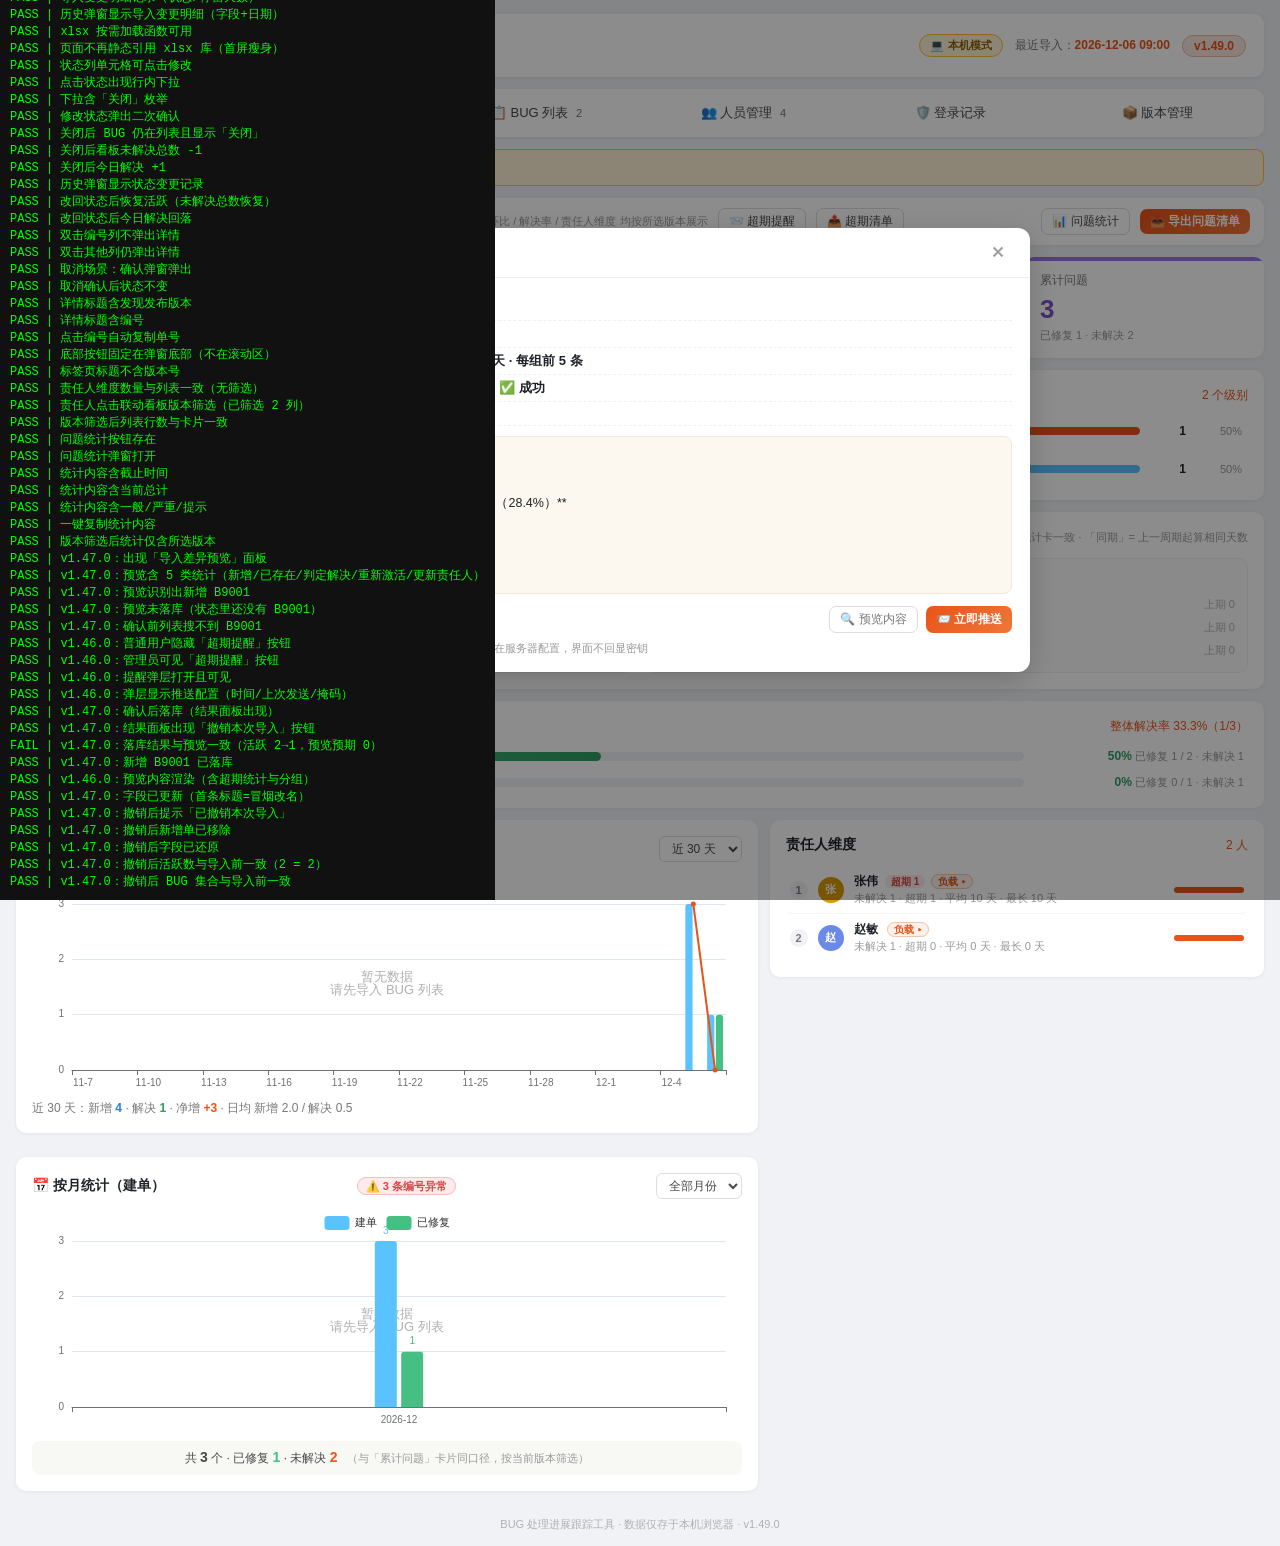
==== commit a39a6e4b: "feat: bug-tracker v1.49.0 — 责任人负载下钻 + 超期清单一键导出/推送 - 责任人维度：每行显示 未解决/超期/平均停留/最长停留，新增「负载 ▸」入口（点击行行为不变：仍" ====
--- a/bug-tracker/test/ui.smoke.html
+++ b/bug-tracker/test/ui.smoke.html
@@ -101,6 +101,7 @@
       </div>
       <span class="vfb-hint">支持多选版本，统计卡 / 严重程度 / 趋势 / 环比 / 解决率 / 责任人维度 均按所选版本展示</span>
       <button class="btn btn-sm" id="btnNotify" style="display:none">📨 超期提醒</button>
+      <button class="btn btn-sm" id="btnExportOverdue" title="导出超期清单（按责任人分组，跟随版本筛选）">📤 超期清单</button>
       <button class="btn btn-sm" id="btnStatsModal" style="margin-left:auto">📊 问题统计</button>
       <button class="btn btn-primary btn-sm" id="btnExportBugList">📤 导出问题清单</button>
     </div>
@@ -476,6 +477,23 @@
         <button class="btn btn-primary btn-sm" id="btnNotifySend">📨 立即推送</button>
       </div>
       <div class="notify-hint">服务器每日定时自动推送（时间见上方）· 凭据在服务器配置，界面不回显密钥</div>
+    </div>
+  </div>
+</div>
+
+<!-- ============ 模态框：责任人负载详情（v1.49.0） ============ -->
+<div class="modal-mask hidden" id="ownerModal">
+  <div class="modal modal-lg">
+    <div class="modal-head"><h3 id="ownerModalTitle">👤 负载详情</h3><span class="modal-close" data-close="ownerModal">✕</span></div>
+    <div class="modal-body">
+      <div class="om-stats" id="ownerModalStat"></div>
+      <div class="om-sub">超期清单（按停留天数降序，前 50 条）</div>
+      <div id="ownerModalList" class="om-list"></div>
+      <div class="om-actions">
+        <button class="btn btn-plain btn-sm" id="ownerModalFilter">🔎 在列表中筛选此人</button>
+        <button class="btn btn-plain btn-sm" id="ownerModalExport">📤 导出该人超期清单</button>
+        <button class="btn btn-primary btn-sm" id="ownerModalPush" style="display:none">📨 推送到飞书</button>
+      </div>
     </div>
   </div>
 </div>
@@ -574,6 +592,45 @@
     check('v1.48.0：版本解决率按版本列出行（V1.0 / V2.0）', vrateRows.length === 2 && vis(vrateRows[0]));
     check('v1.48.0：版本解决率含百分比与已修复/总数',
       /%/.test(document.querySelector('#verRateRows').textContent) && document.querySelector('#verRateRows').textContent.indexOf('已修复') !== -1);
+    // ===== v1.49.0：责任人负载下钻 + 超期清单一键导出/推送 =====
+    const ownerRows49 = Array.from(document.querySelectorAll('#ownerStats .person-row'));
+    check('v1.49.0：责任人行含「负载」详情入口', ownerRows49.length > 0 && document.querySelectorAll('#ownerStats .owner-detail').length === ownerRows49.length);
+    check('v1.49.0：责任人行显示 未解决/超期/平均/最长',
+      ['未解决', '超期', '平均', '最长'].every((k) => ownerRows49[0].querySelector('.nums').textContent.indexOf(k) !== -1));
+    const zhangDetail49 = ownerRows49.find((r) => r.dataset.owner === encodeURIComponent('张伟')).querySelector('.owner-detail');
+    zhangDetail49.click();
+    const om = document.querySelector('#ownerModal');
+    check('v1.49.0：负载详情弹层打开且可见', !om.classList.contains('hidden') && vis(om));
+    check('v1.49.0：弹层标题含责任人与「负载详情」',
+      document.querySelector('#ownerModalTitle').textContent.indexOf('张伟') !== -1 && document.querySelector('#ownerModalTitle').textContent.indexOf('负载详情') !== -1);
+    check('v1.49.0：弹层 6 项负载指标', document.querySelectorAll('#ownerModalStat .om-stat').length === 6);
+    const omTxt = document.querySelector('#ownerModalStat').textContent;
+    check('v1.49.0：指标含 未解决/超期/严重/平均停留/最长停留/严重程度分布',
+      ['未解决', '超期', '严重', '平均停留', '最长停留', '严重程度分布'].every((k) => omTxt.indexOf(k) !== -1));
+    const omRows = document.querySelectorAll('#ownerModalList tbody tr');
+    check('v1.49.0：弹层超期清单表（张伟 1 条超期，含 B3）', omRows.length === 1 && omRows[0].textContent.indexOf('B3') !== -1);
+    check('v1.49.0：弹层含 筛到列表/导出/推送 按钮（管理员推送可见）',
+      !!document.querySelector('#ownerModalFilter') && !!document.querySelector('#ownerModalExport') &&
+      document.querySelector('#ownerModalPush').style.display !== 'none' && vis(document.querySelector('#ownerModalPush')));
+    document.querySelector('#ownerModalFilter').click();
+    check('v1.49.0：弹层「筛到列表」→ 按该人筛选（1 行）',
+      document.querySelector('#view-list').style.display !== 'none' && document.querySelectorAll('#bugTbody tr').length === 1);
+    document.querySelector('#btnClearFilters').click();
+    document.querySelector('.nav-item[data-view="dashboard"]').click();
+    const zhangDetail49b = Array.from(document.querySelectorAll('#ownerStats .owner-detail')).find((el) => el.dataset.owner === encodeURIComponent('张伟'));
+    zhangDetail49b.click();
+    window.__bugtrackerApplyRole('user');
+    zhangDetail49b.click();
+    check('v1.49.0：普通用户隐藏「推送到飞书」', document.querySelector('#ownerModalPush').style.display === 'none');
+    window.__bugtrackerApplyRole('admin');
+    document.querySelector('#ownerModal .modal-close').click();
+    check('v1.49.0：负载弹层可关闭', document.querySelector('#ownerModal').classList.contains('hidden'));
+    // 超期清单一键导出（跟随版本筛选；先恢复全部版本）
+    const verAllLink49 = document.querySelector('#btnShowAllVers');
+    if (verAllLink49 && verAllLink49.classList.contains('active')) verAllLink49.click();
+    check('v1.49.0：看板「📤 超期清单」按钮可见', vis(document.querySelector('#btnExportOverdue')));
+    document.querySelector('#btnExportOverdue').click();
+    check('v1.49.0：导出超期清单提示（按责任人分组）', document.querySelector('#globalAlert').textContent.indexOf('已导出超期清单') !== -1);
     document.querySelector('.nav-item[data-view="list"]').click();
     check('列表显示 3 行', document.querySelectorAll('#bugTbody tr').length === 3);
     check('列表行含上次责任人(王强)', document.querySelector('#bugTbody tr').textContent.indexOf('王强') !== -1);
--- a/bug-tracker/css/style.css
+++ b/bug-tracker/css/style.css
@@ -408,6 +408,28 @@
 .vr-num b { color:#2f9e63; }
 .vr-num em { font-style:normal; color:#989898; font-size:11px; }
 .vrate-empty { font-size:12px; color:#b0b0b0; padding:6px 0; }
+/* v1.49.0：责任人负载详情 */
+.owner-detail { font-size:10px; color:#e85418; border:1px solid #f2c4a8; background:#fdf1ea; border-radius:999px; padding:1px 6px; margin-left:6px; white-space:nowrap; }
+.owner-detail:hover { background:#fbe4d6; }
+.om-stats { display:flex; flex-wrap:wrap; gap:10px; margin-bottom:12px; }
+.om-stat { flex:0 0 92px; background:#f7f8fa; border:1px solid #eceff3; border-radius:8px; padding:8px 10px; text-align:center; }
+.om-stat b { display:block; font-size:18px; color:#1f2329; }
+.om-stat span { font-size:11px; color:#787878; }
+.om-stat.warn b { color:#d99a00; }
+.om-stat.danger b { color:#e85418; }
+.om-stat.wide { flex:1 1 200px; text-align:left; }
+.om-stat.wide b { font-size:12px; color:#484848; }
+.om-sub { font-size:12px; color:#787878; margin-bottom:6px; }
+.om-list { max-height:320px; overflow:auto; border:1px solid #f0f0f0; border-radius:8px; }
+.om-table { width:100%; border-collapse:collapse; font-size:12px; }
+.om-table th { position:sticky; top:0; background:#f8f0ec; color:#484848; font-weight:600; text-align:left; padding:6px 8px; border-bottom:1px solid #eee; white-space:nowrap; }
+.om-table td { padding:5px 8px; border-bottom:1px solid #f5f5f5; color:#484848; }
+.om-id { color:#b8551c; white-space:nowrap; }
+.om-days { white-space:nowrap; color:#787878; }
+.om-days.over { color:#e85418; font-weight:600; }
+.om-title { max-width:360px; overflow:hidden; text-overflow:ellipsis; white-space:nowrap; }
+.om-more, .om-empty { font-size:11px; color:#989898; padding:8px; }
+.om-actions { display:flex; justify-content:flex-end; gap:8px; margin-top:12px; }
 @media (max-width:768px) {
   .cmp-grid { grid-template-columns:1fr; }
   .cmp-prev { display:none; }
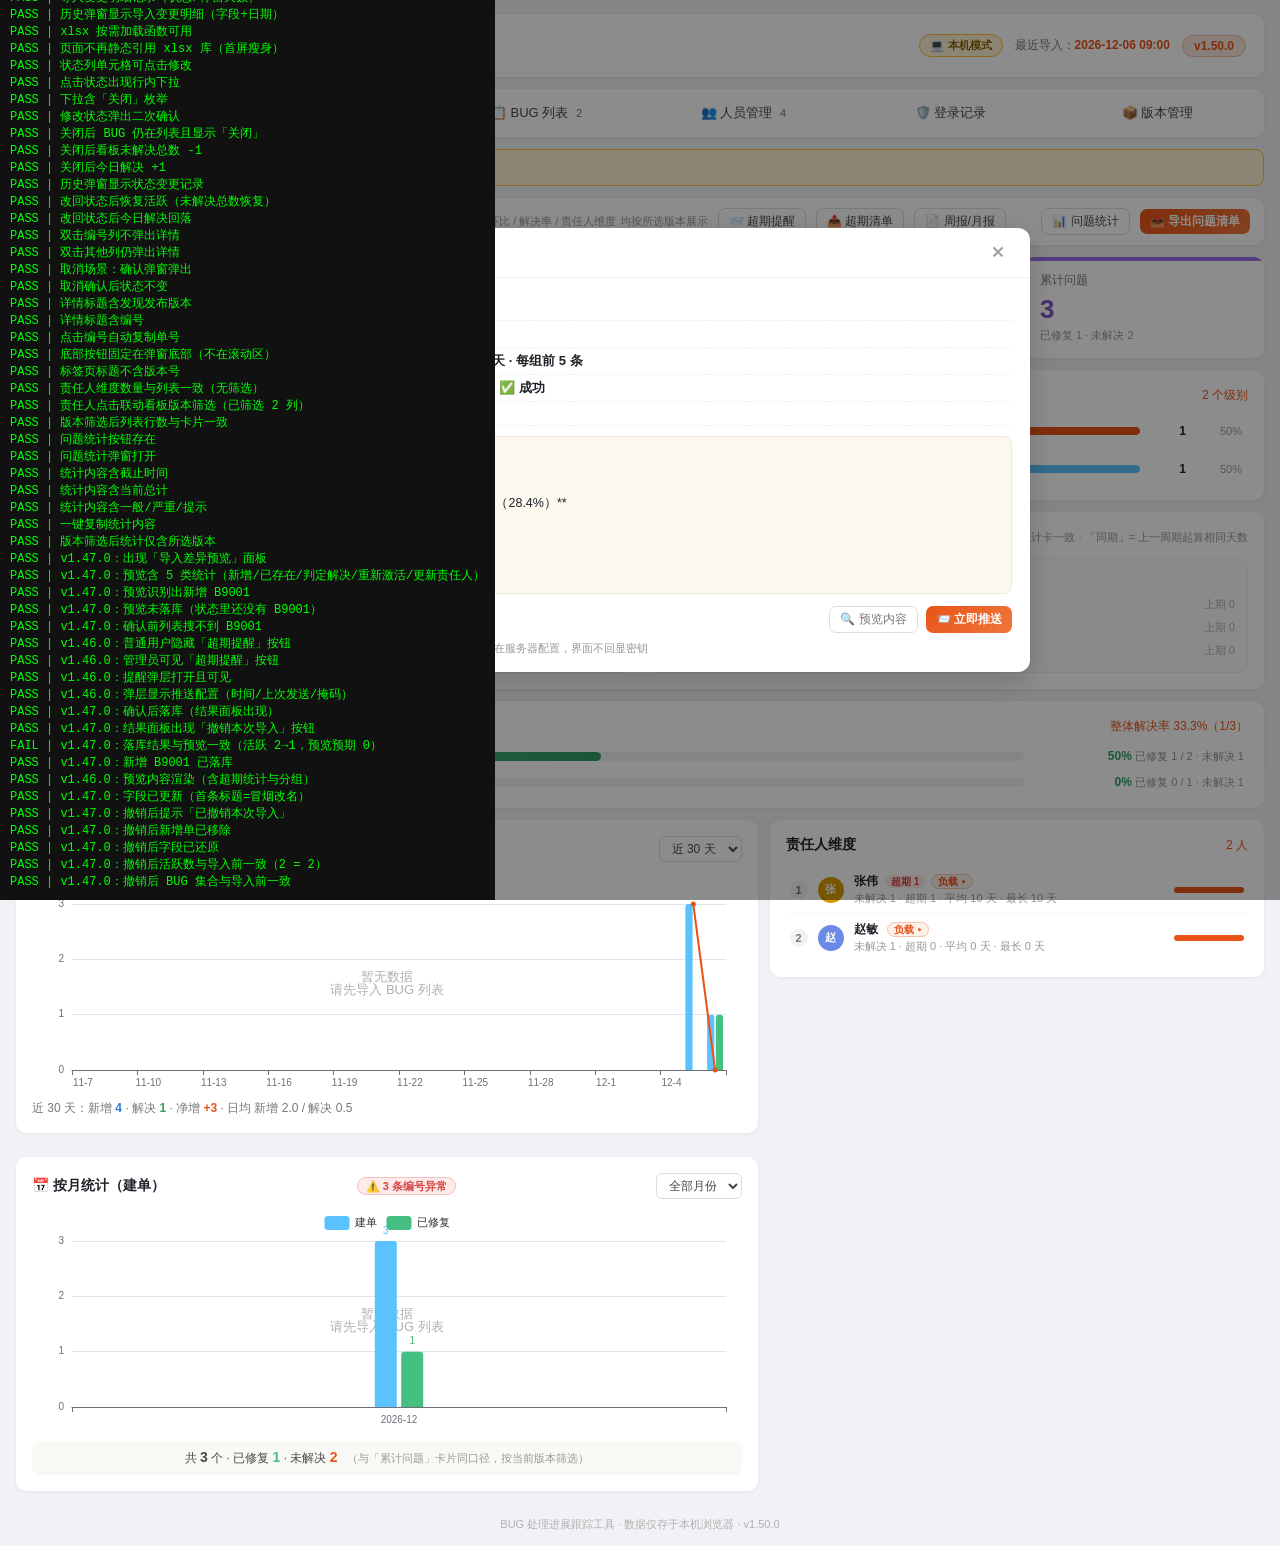
==== commit a127574a: "feat: bug-tracker v1.50.0 — 周报/月报一键导出（自包含 HTML，含图表） - 看板工具栏新增「📄 周报/月报」：选周期 → 生成单文件 HTML 报告（内联 base64" ====
--- a/bug-tracker/test/ui.smoke.html
+++ b/bug-tracker/test/ui.smoke.html
@@ -7,7 +7,7 @@
 <meta http-equiv="Pragma" content="no-cache">
 <meta http-equiv="Expires" content="0">
 <title>BUG 处理进展跟踪</title>
-<link rel="stylesheet" href="../css/style.css?v=1480">
+<link rel="stylesheet" href="../css/style.css?v=1500">
 </head>
 <body>
 <div class="app">
@@ -102,6 +102,7 @@
       <span class="vfb-hint">支持多选版本，统计卡 / 严重程度 / 趋势 / 环比 / 解决率 / 责任人维度 均按所选版本展示</span>
       <button class="btn btn-sm" id="btnNotify" style="display:none">📨 超期提醒</button>
       <button class="btn btn-sm" id="btnExportOverdue" title="导出超期清单（按责任人分组，跟随版本筛选）">📤 超期清单</button>
+      <button class="btn btn-sm" id="btnReport" title="一键生成周报/月报（HTML，含图表，可直接打印为 PDF）">📄 周报/月报</button>
       <button class="btn btn-sm" id="btnStatsModal" style="margin-left:auto">📊 问题统计</button>
       <button class="btn btn-primary btn-sm" id="btnExportBugList">📤 导出问题清单</button>
     </div>
@@ -498,14 +499,39 @@
   </div>
 </div>
 
+<!-- ============ 模态框：周报 / 月报（v1.50.0） ============ -->
+<div class="modal-mask hidden" id="reportModal">
+  <div class="modal modal-sm">
+    <div class="modal-head"><h3>📄 生成报告</h3><span class="modal-close" data-close="reportModal">✕</span></div>
+    <div class="modal-body">
+      <div style="font-size:12px;color:#787878;margin-bottom:12px">
+        生成自包含 HTML 报告（含趋势图、版本解决率、责任人 TOP、超期清单），可直接打开或<b>打印为 PDF</b>；周期按当前版本筛选口径。
+      </div>
+      <div class="dim-options">
+        <div class="dim-option" id="btnReportWeek">
+          <div class="dim-icon">📅</div>
+          <div><b>周报</b><div class="dim-sub">本周 vs 上周同期</div></div>
+        </div>
+        <div class="dim-option" id="btnReportMonth">
+          <div class="dim-icon">🗓️</div>
+          <div><b>月报</b><div class="dim-sub">本月 vs 上月同期</div></div>
+        </div>
+      </div>
+      <div class="form-actions">
+        <button class="btn btn-plain" data-close="reportModal">取消</button>
+      </div>
+    </div>
+  </div>
+</div>
+
 <!-- 列筛选弹层 -->
 <div class="filter-pop hidden" id="filterPop"></div>
 
 <script src="../vendor/echarts.min.js"></script>
-<script src="../js/engine.js?v=1480"></script>
-<script src="../js/storage.js?v=1480"></script>
-<script src="../js/parser.js?v=1480"></script>
-<script src="../js/app.js?v=1480"></script>
+<script src="../js/engine.js?v=1500"></script>
+<script src="../js/storage.js?v=1500"></script>
+<script src="../js/parser.js?v=1500"></script>
+<script src="../js/app.js?v=1500"></script>
 
 <script>
 const E = window.BugEngine, S = window.BugStorage;
@@ -631,6 +657,23 @@
     check('v1.49.0：看板「📤 超期清单」按钮可见', vis(document.querySelector('#btnExportOverdue')));
     document.querySelector('#btnExportOverdue').click();
     check('v1.49.0：导出超期清单提示（按责任人分组）', document.querySelector('#globalAlert').textContent.indexOf('已导出超期清单') !== -1);
+    // ===== v1.50.0：周报/月报一键导出（含图表） =====
+    check('v1.50.0：看板「📄 周报/月报」按钮可见', vis(document.querySelector('#btnReport')));
+    document.querySelector('#btnReport').click();
+    check('v1.50.0：报告弹层打开（含 周报/月报 两个入口）',
+      !document.querySelector('#reportModal').classList.contains('hidden') && !!document.querySelector('#btnReportWeek') && !!document.querySelector('#btnReportMonth'));
+    document.querySelector('#reportModal .modal-close').click();
+    const repWeek = window.__bugtrackerBuildReport('week');
+    const repMonth = window.__bugtrackerBuildReport('month');
+    check('v1.50.0：周报 HTML 生成（标题/周期/口径说明）',
+      repWeek.indexOf('BUG 周报') !== -1 && repWeek.indexOf('同期') !== -1 && repWeek.indexOf('<!DOCTYPE html>') === 0);
+    check('v1.50.0：周报内联图表图片（base64 PNG 自包含）', repWeek.indexOf('<img class="chart" src="data:image/png;base64,') !== -1);
+    check('v1.50.0：周报含 版本解决率 / 责任人 TOP / 超期清单',
+      ['按版本解决率', '责任人 TOP', '超期清单'].every((k) => repWeek.indexOf(k) !== -1));
+    check('v1.50.0：月报标题与周期口径', repMonth.indexOf('BUG 月报') !== -1 && repMonth.indexOf('本月') !== -1);
+    check('v1.50.0：周报含 KPI 与打印提示', ['本期新增', '本期解决', '净增', '期末未解决', '打印'].every((k) => repWeek.indexOf(k) !== -1));
+    check('v1.50.0：报告不含外部依赖（无 http 外链资源）',
+      repWeek.indexOf('<link ') === -1 && repWeek.indexOf('src="http') === -1 && repWeek.indexOf("src='http") === -1);
     document.querySelector('.nav-item[data-view="list"]').click();
     check('列表显示 3 行', document.querySelectorAll('#bugTbody tr').length === 3);
     check('列表行含上次责任人(王强)', document.querySelector('#bugTbody tr').textContent.indexOf('王强') !== -1);
